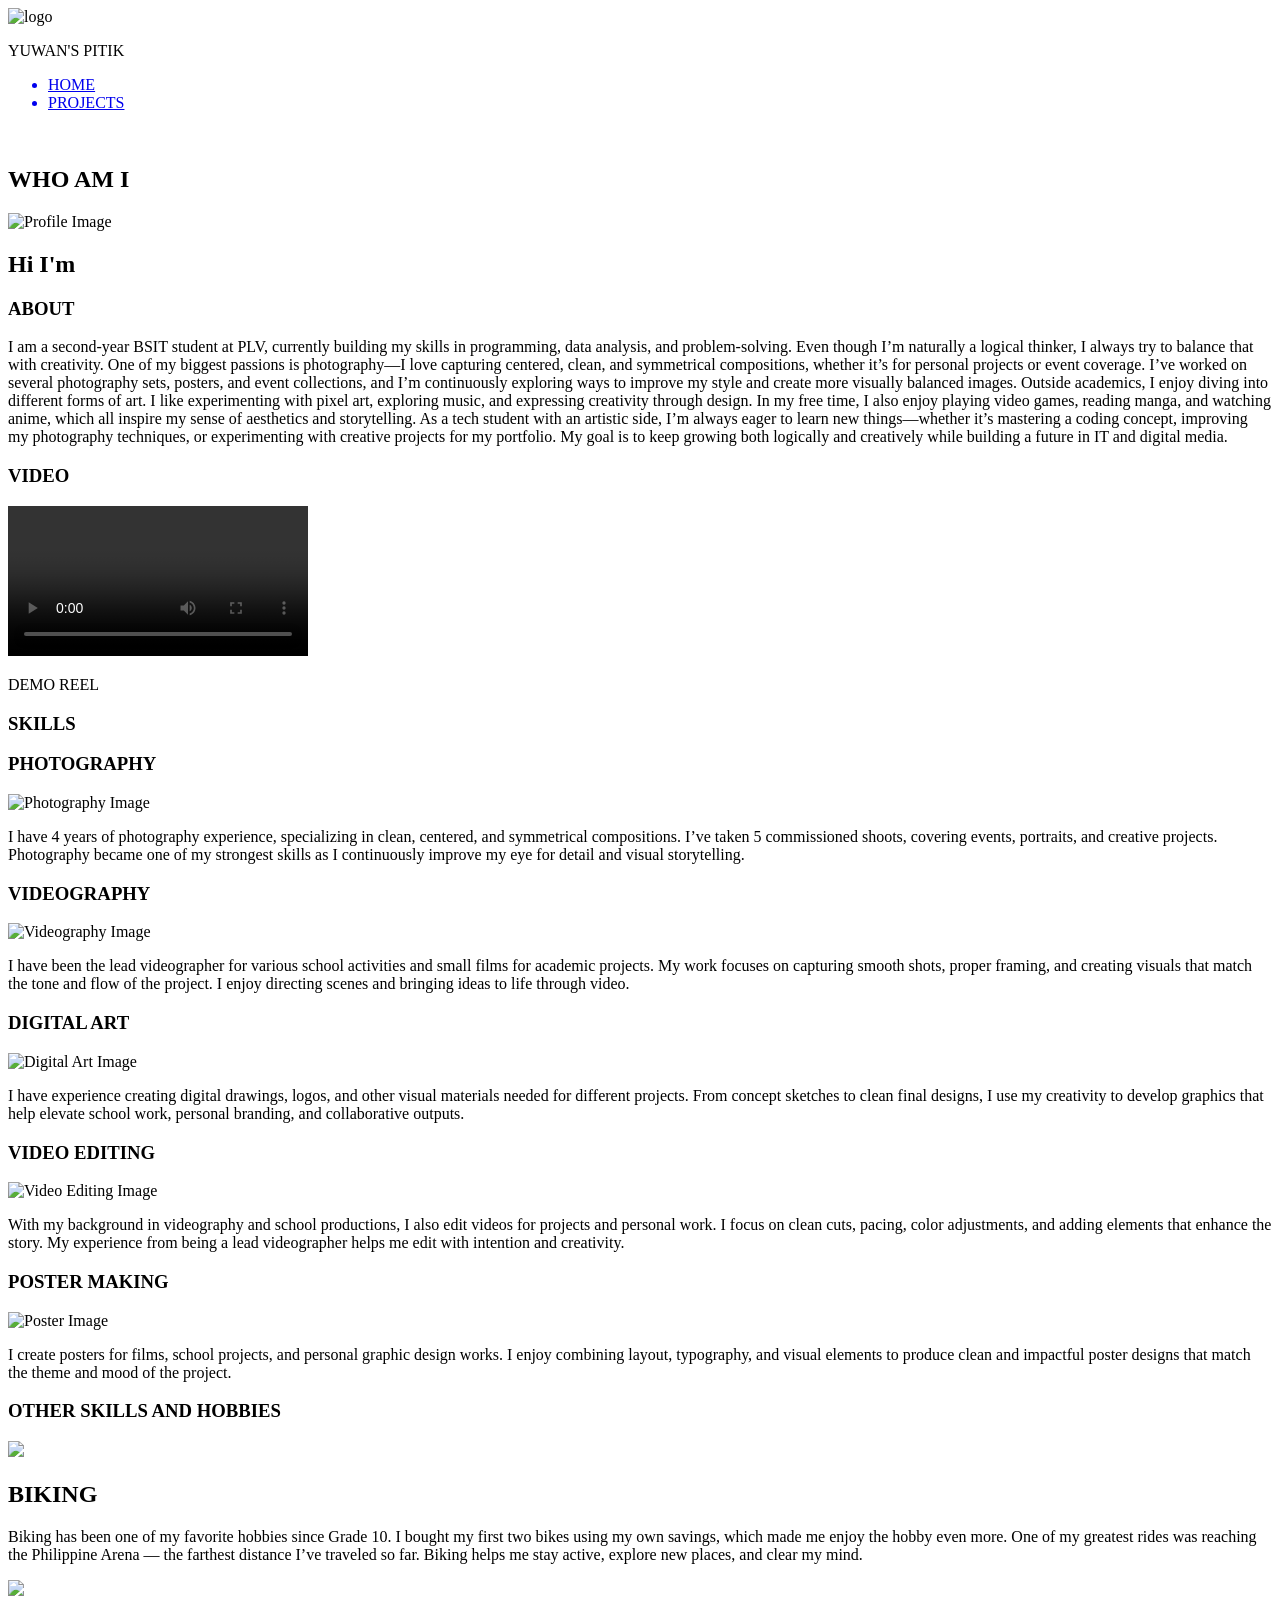
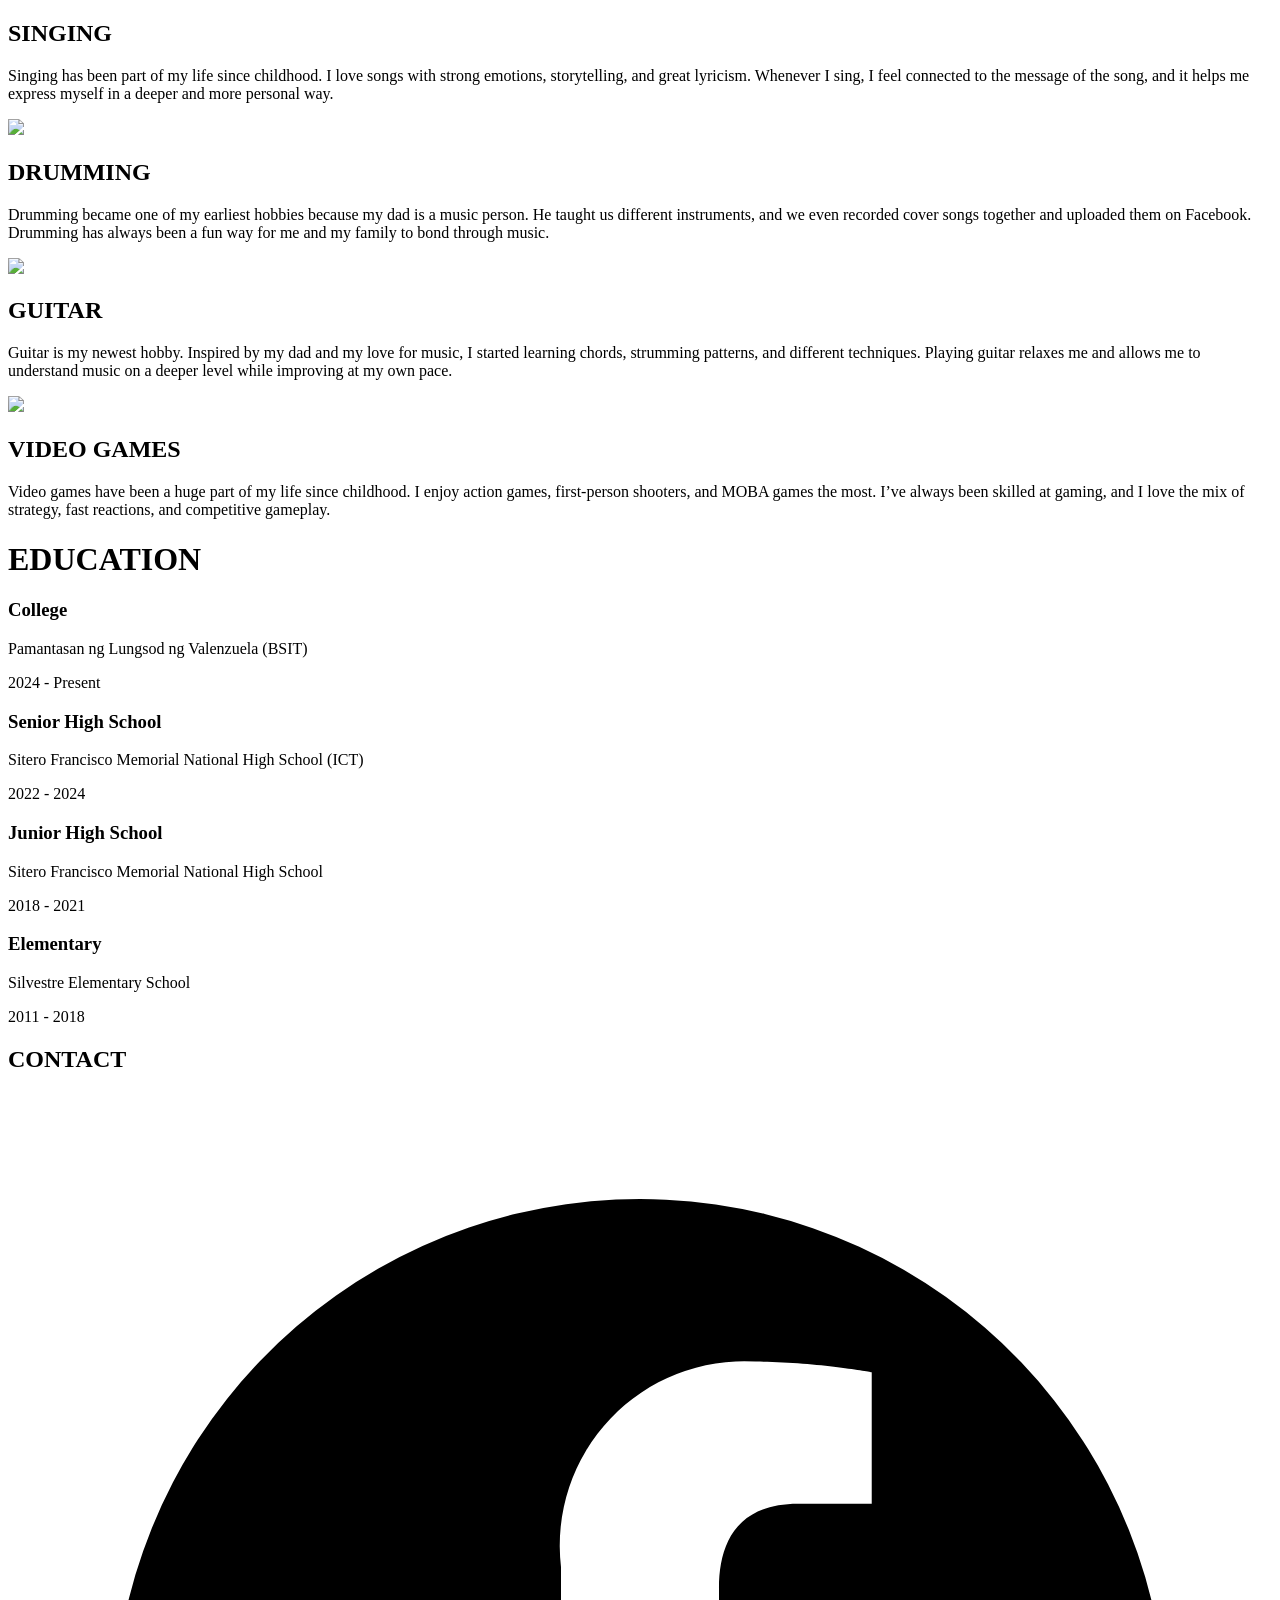
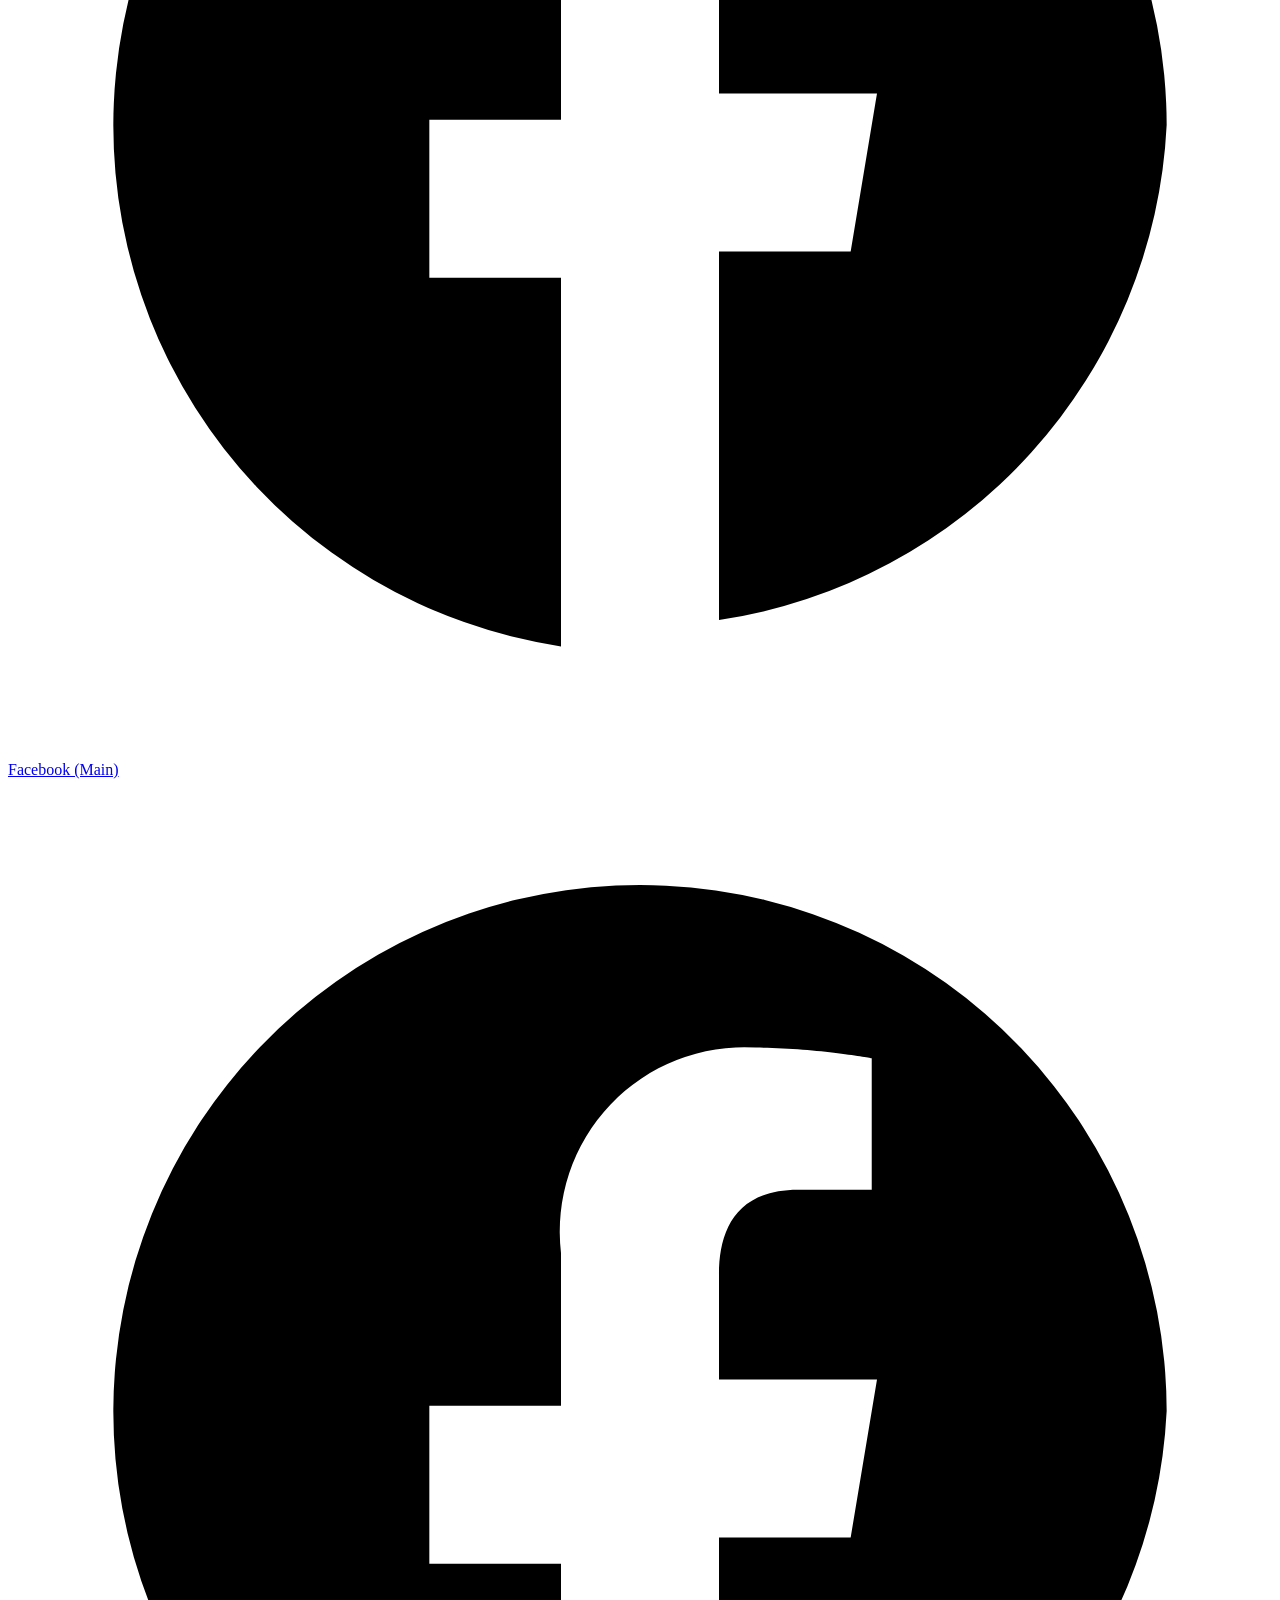
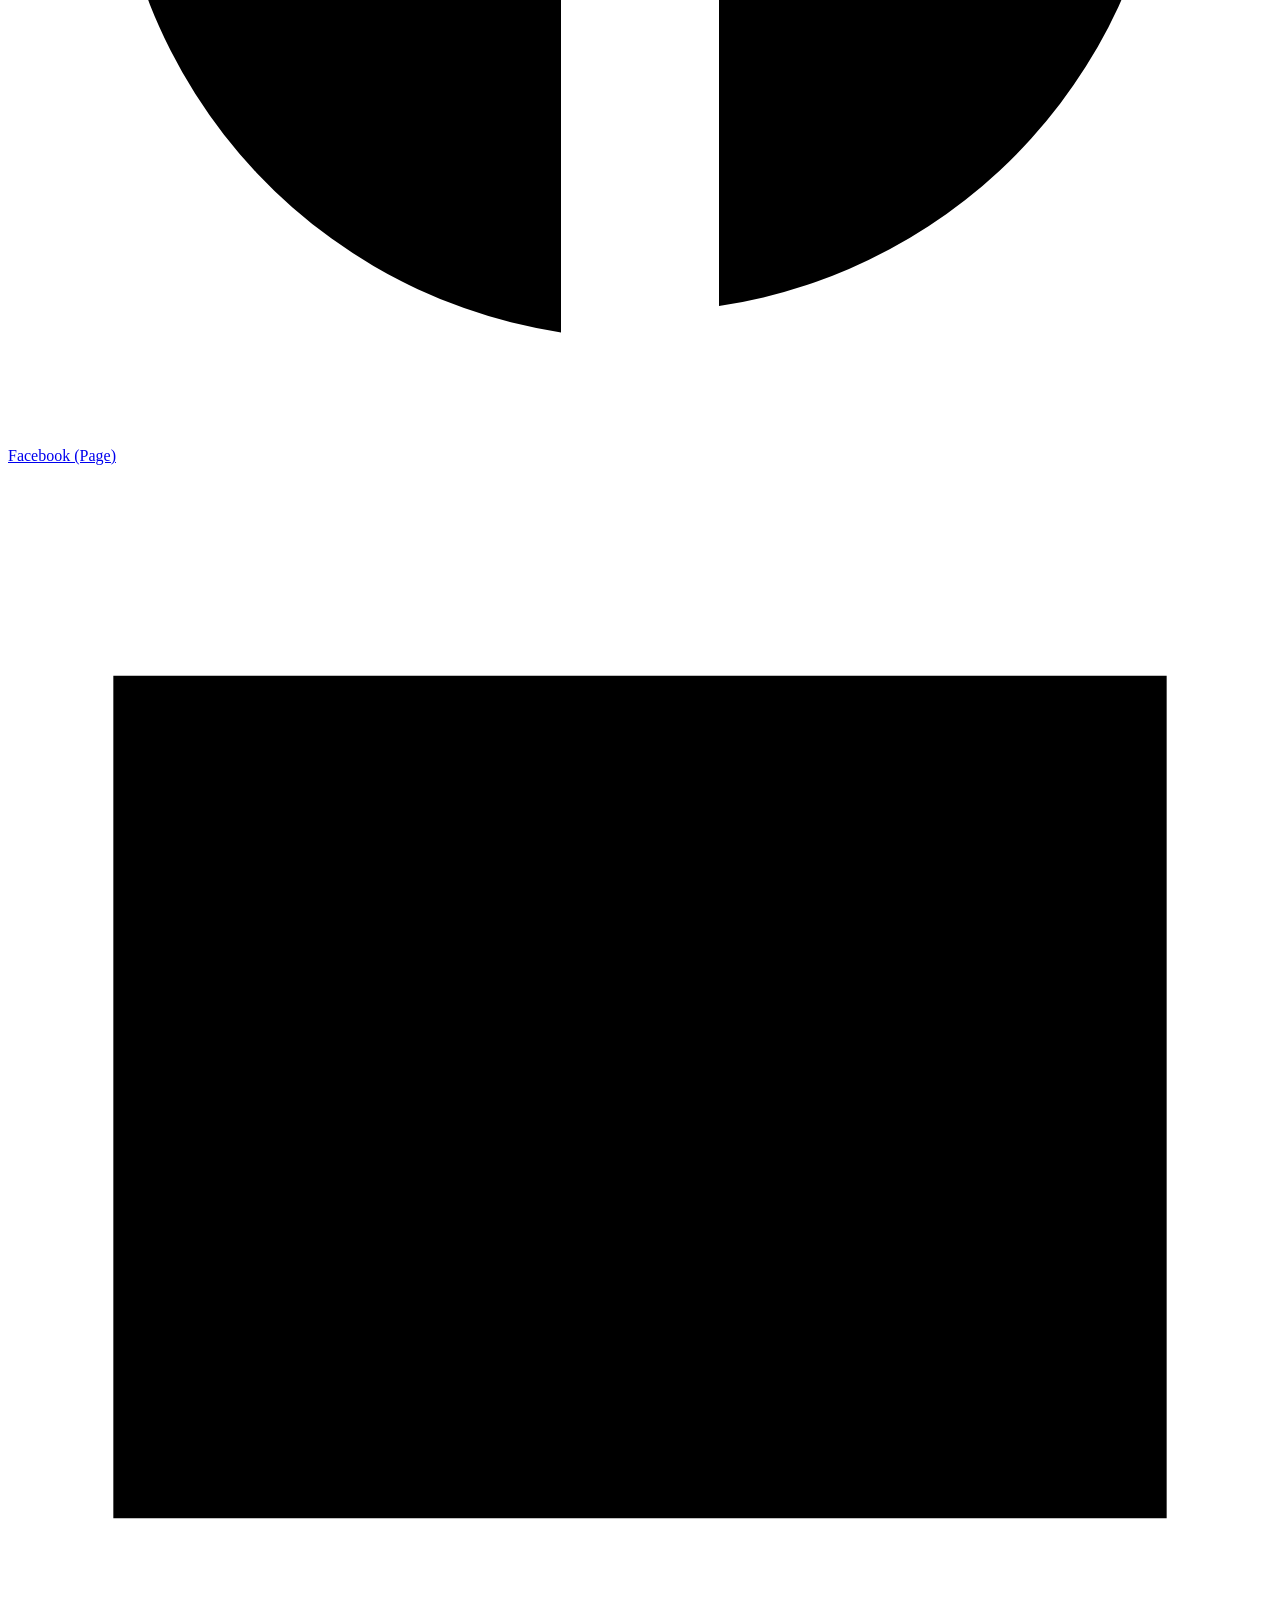
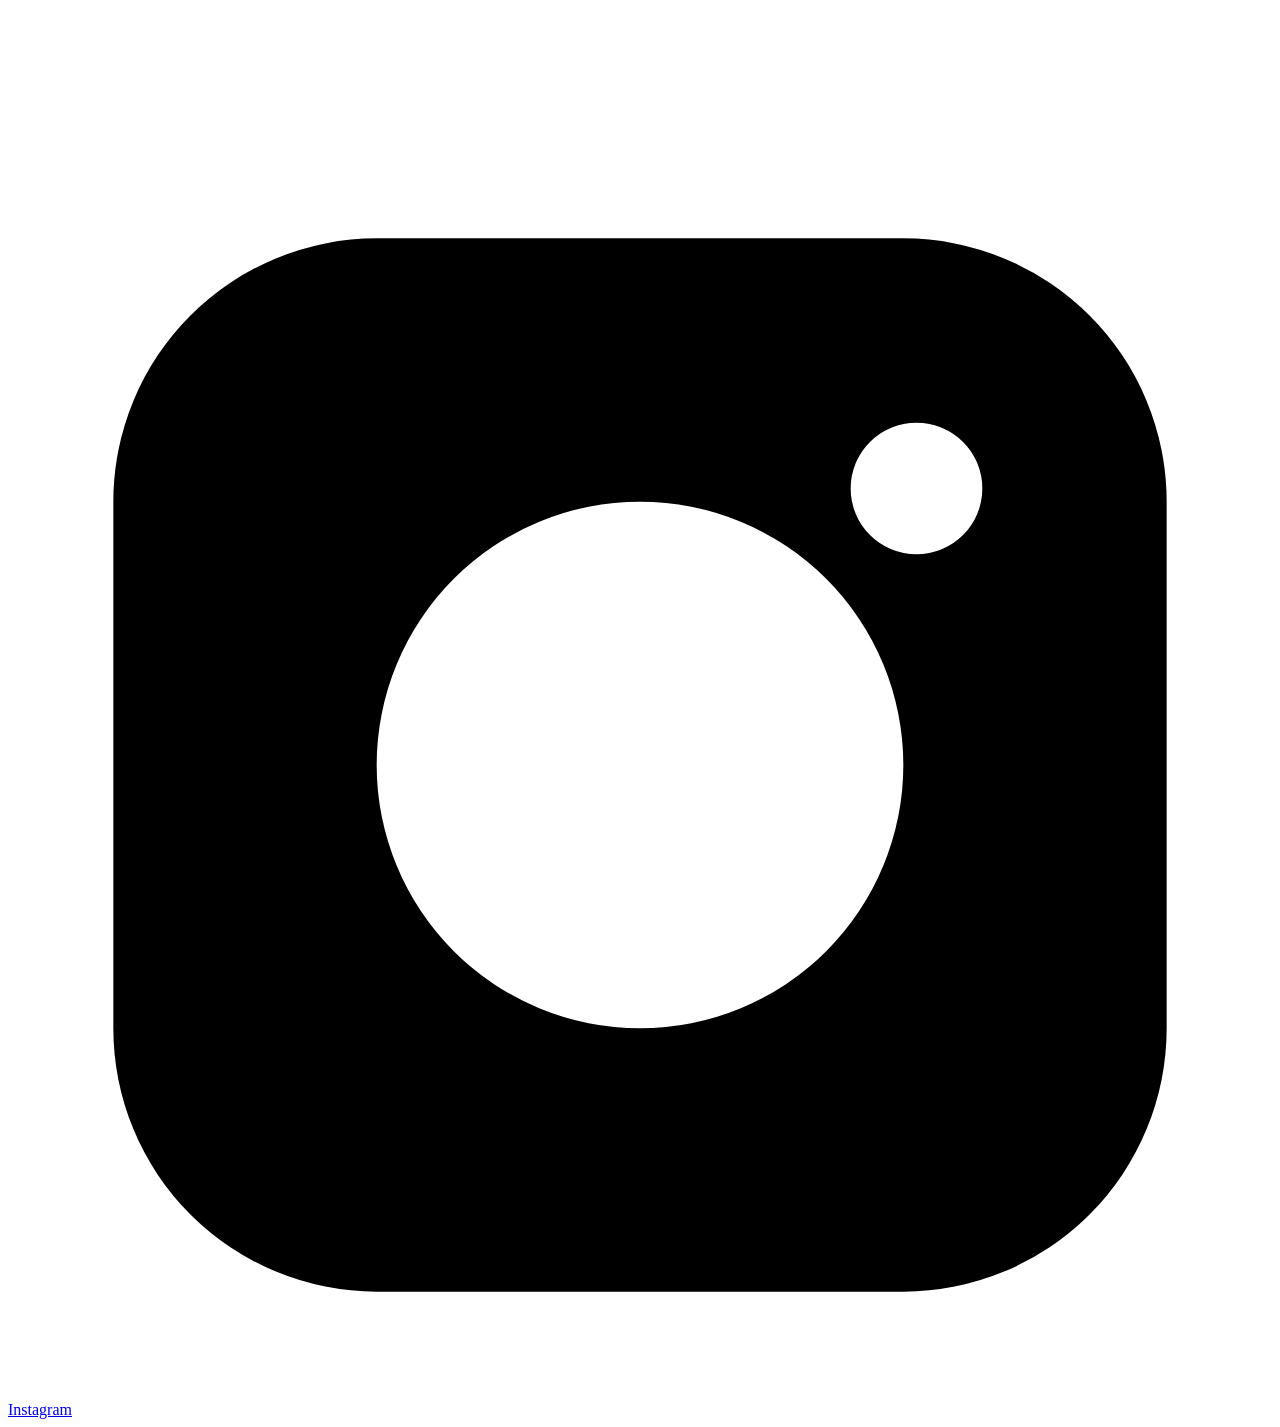
==== index.html @ dd2fe599 "Add files via upload" ====
<!DOCTYPE html>
        <html lang="en">
        <head>
            <meta charset="UTF-8">
            <meta name="viewport" content="width=device-width, initial-scale=1.0">
            <link rel="stylesheet" href="../css/style.css">
            <link rel="icon" href="../img&vid/Y_-_6.png" type="image/png">
            <title>Euane Rich M. Cortez</title>
        </head>
        <body>

        <header class="header">
            <div class="header-logo">
                <img src="../img&vid/Y_-_6.png" alt="logo">
                <p>YUWAN'S <span class="header-logo-span">PITIK</span></p>
            </div>

            <nav class="header-nav">
                <ul>
                    <a href="../html/index.html"><li>HOME</li></a>   
                        <a href="../html/project.html"> <li>PROJECTS</li> </a>
                </ul>
            </nav>
        </header>

        <!-- WELCOME -->
        <section class="section welcome">
            <div class="welcome-img">
            <img src="../img&vid/text-welcome2.png" alt="">
            </div>
        </section>

        <!-- NAME + ABOUT -->
        <section class="section info">
            <div class="box-design">
            <h1 class="title">WHO AM I</h1>

            <div class="two-col">
                <div class="box img-left">
                    <img src="" alt="Profile Image" class="info-img">
                </div>

                <div class="box text-right">
                    <h1>Hi I'm</h1>
                    <!-- <h1 class="name">EUANE RICH M. CORTEZ</h1> -->
                   
                </div>
            </div>

            <h3 class="title">ABOUT</h3>
            <div class="box about-box">
                <p class="about-text">
                    <span class="span-about">
                    I am a second-year BSIT student at PLV, currently building my skills in programming, data analysis, and problem-solving. Even though I’m naturally a logical thinker, I always try to balance that with creativity. One of my biggest passions is photography—I love capturing centered, clean, and symmetrical compositions, whether it’s for personal projects or event coverage. I’ve worked on several photography sets, posters, and event collections, and I’m continuously exploring ways to improve my style and create more visually balanced images.
                    </span>
                    <span class="span-about">
                    Outside academics, I enjoy diving into different forms of art. I like experimenting with pixel art, exploring music, and expressing creativity through design. In my free time, I also enjoy playing video games, reading manga, and watching anime, which all inspire my sense of aesthetics and storytelling.
                    </span>
                    <span class="span-about">
                    As a tech student with an artistic side, I’m always eager to learn new things—whether it’s mastering a coding concept, improving my photography techniques, or experimenting with creative projects for my portfolio. My goal is to keep growing both logically and creatively while building a future in IT and digital media.
                    </span>
                </p>
            </div>
            </div>
        </section>

        <!-- VIDEO -->
        <section class="section video">
            <h3 class="title">VIDEO</h3>

            <div class="box video-box">
                <video class="video-img" src="../img&vid/demo-reel1.mp4" controls></video>

                <p class="video-text">
                  DEMO REEL
                </p>
            </div>
        </section>

        <section class="section hobbies-container">

            
            <h3 class="title">SKILLS</h3>

    <!-- PHOTOGRAPHY -->
    <div class="hobby-section photography">
        <h3>PHOTOGRAPHY</h3>
        <img src="../img&vid/booth31.jpg" alt="Photography Image" class="hobby-img img-hobby">
        <p class="hobby-text photo-text">
            I have 4 years of photography experience, specializing in clean, centered, and symmetrical compositions. 
            I’ve taken 5 commissioned shoots, covering events, portraits, and creative projects. Photography became one 
            of my strongest skills as I continuously improve my eye for detail and visual storytelling.
        </p>
    </div>

    <!-- VIDEOGRAPHY -->
    <div class="hobby-section videography">
        <h3>VIDEOGRAPHY</h3>
        <img src="../img&vid/IMG_05551.jpg" alt="Videography Image" class="hobby-img img-hobby">
        <p class="hobby-text">
            I have been the lead videographer for various school activities and small films for academic projects. 
            My work focuses on capturing smooth shots, proper framing, and creating visuals that match the tone and flow 
            of the project. I enjoy directing scenes and bringing ideas to life through video.
        </p>
    </div>

    <!-- DIGITAL ART -->
    <div class="hobby-section digital-art">
        <h3>DIGITAL ART</h3>
        <img src="../img&vid/digital-art.jpg" alt="Digital Art Image" class="hobby-img img-hobby">
        <p class="hobby-text">
            I have experience creating digital drawings, logos, and other visual materials needed for different projects. 
            From concept sketches to clean final designs, I use my creativity to develop graphics that help elevate 
            school work, personal branding, and collaborative outputs.
        </p>
    </div>

    <!-- VIDEO EDITING -->
    <div class="hobby-section video-editing">
        <h3>VIDEO EDITING</h3>
        <img src="../img&vid/editing1.jpg" alt="Video Editing Image" class="hobby-img img-hobby">
        <p class="hobby-text">
            With my background in videography and school productions, I also edit videos for projects and personal work. 
            I focus on clean cuts, pacing, color adjustments, and adding elements that enhance the story. My experience 
            from being a lead videographer helps me edit with intention and creativity.
        </p>
    </div>

    <!-- POSTER MAKING -->
    <div class="hobby-section poster-making">
        <h3>POSTER MAKING</h3>
        <img src="../img&vid/poster1.png" alt="Poster Image" class="hobby-img img-hobby">
        <p class="hobby-text">
            I create posters for films, school projects, and personal graphic design works. I enjoy combining layout, 
            typography, and visual elements to produce clean and impactful poster designs that match the theme and mood 
            of the project.
        </p>
    </div>

</section>      

        <!-- hobS -->
         
       <section class="section hobs">
            
    <h3 class="title">OTHER SKILLS AND HOBBIES</h3>

    <div class="hobs-grid">

        <!-- A – IMAGE ONLY -->
        <div class="box hob-a">
            <img src="../img&vid/biking.jpg" class="hob-img">
            <p class="hob-text"></p>
        </div>

        <!-- B – BIKING -->
        <div class="box hob-b">
            <h2>BIKING</h2>
            <p class="hob-text">
                Biking has been one of my favorite hobbies since Grade 10.  
                I bought my first two bikes using my own savings, which made me enjoy the hobby even more.  
                One of my greatest rides was reaching the Philippine Arena — the farthest distance I’ve traveled so far.  
                Biking helps me stay active, explore new places, and clear my mind.
            </p>
        </div>

        <!-- C – IMAGE ONLY -->
        <div class="box hob-c">
            <img src="../img&vid/singing.jpg" class="hob-img">
            <p class="hob-text"></p>
        </div>

        <!-- D – SINGING -->
        <div class="box hob-d">
            <h2>SINGING</h2>
            <p class="hob-text">
                Singing has been part of my life since childhood.  
                I love songs with strong emotions, storytelling, and great lyricism.  
                Whenever I sing, I feel connected to the message of the song, and it helps me express myself in a deeper and more personal way.
            </p>
        </div>

        <!-- E – IMAGE ONLY -->
        <div class="box hob-e">
            <img src="../img&vid/drumming.jpg" class="hob-img">
            <p class="hob-text"></p>
        </div>

        <!-- F – DRUMMING -->
        <div class="box hob-f">
            <h2>DRUMMING</h2>
            <p class="hob-text">
                Drumming became one of my earliest hobbies because my dad is a music person.  
                He taught us different instruments, and we even recorded cover songs together and uploaded them on Facebook.  
                Drumming has always been a fun way for me and my family to bond through music.
            </p>
        </div>

        <!-- G – IMAGE ONLY -->
        <div class="box hob-g">
            <img src="../img&vid/guitar.jpg" class="hob-img">
            <p class="hob-text"></p>
        </div>

        <!-- H – GUITAR -->
        <div class="box hob-h">
            <h2>GUITAR</h2>
            <p class="hob-text">
                Guitar is my newest hobby.  
                Inspired by my dad and my love for music, I started learning chords, strumming patterns, and different techniques.  
                Playing guitar relaxes me and allows me to understand music on a deeper level while improving at my own pace.
            </p>
        </div>

        <!-- I – IMAGE ONLY -->
        <div class="box hob-i">
            <img src="../img&vid/videogames.jpg" class="hob-img">
            <p class="hob-text"></p>
        </div>

        <!-- J – VIDEO GAMES -->
        <div class="box hob-j">
            <h2>VIDEO GAMES</h2>
            <p class="hob-text">
                Video games have been a huge part of my life since childhood.  
                I enjoy action games, first-person shooters, and MOBA games the most.  
                I’ve always been skilled at gaming, and I love the mix of strategy, fast reactions, and competitive gameplay.
            </p>
        </div>

    </div>
</section>

        <div class="section education-box">
            <h1>EDUCATION</h1>
    <div class="education-box">
    <div class="edu-level college">
        <h3>College</h3>
        <p>Pamantasan ng Lungsod ng Valenzuela (BSIT)</p>
        <p>2024 - Present</p>
    </div>

    <div class="edu-level senior-high">
        <h3>Senior High School</h3>
        <p>Sitero Francisco Memorial National High School (ICT)</p>
        <p>2022 - 2024</p>
    </div>

    <div class="edu-level junior-high">
        <h3>Junior High School</h3>
        <p>Sitero Francisco Memorial National High School</p>
        <p>2018 - 2021</p>
    </div>

    <div class="edu-level elementary">
        <h3>Elementary</h3>
        <p>Silvestre Elementary School</p>
        <p>2011 - 2018</p>
    </div>
</div>
</div>

<!-- CONTACT SECTION -->
<section class="section contact">
    <h1 class="title">CONTACT</h1>

    <div class="contact-box">

        <a href="https://www.facebook.com/yuwan" target="_blank" class="contact-item">
            <!-- Facebook SVG -->
            <svg xmlns="http://www.w3.org/2000/svg" viewBox="0 0 24 24">
                <path d="M22 12a10 10 0 1 0-11.5 9.9v-7H8v-3h2.5V9a3.5 3.5 0 0 1 3.7-3.9c1.1 0 2.2.2 2.2.2v2.5H15c-1.2 0-1.5.8-1.5 1.6v2h3l-.5 3h-2.5v7A10 10 0 0 0 22 12"/>
            </svg>
            Facebook (Main)
        </a>

        <a href="https://www.facebook.com/profile.php?id=100093427706716" target="_blank" class="contact-item">
            <svg xmlns="http://www.w3.org/2000/svg" viewBox="0 0 24 24">
                <path d="M22 12a10 10 0 1 0-11.5 9.9v-7H8v-3h2.5V9a3.5 3.5 0 0 1 3.7-3.9c1.1 0 2.2.2 2.2.2v2.5H15c-1.2 0-1.5.8-1.5 1.6v2h3l-.5 3h-2.5v7A10 10 0 0 0 22 12"/>
            </svg>
            Facebook (Page)
        </a>

        <a href="mailto:yuwanspitik@gmail.com" class="contact-item">
            <!-- Email SVG -->
            <svg xmlns="http://www.w3.org/2000/svg" viewBox="0 0 24 24">
                <path d="M2 4h20v16H2V4zm10 7L3.5 6h17L12 11z"/>
            </svg>
            <!-- yuwanspitik@gmail.com -->
        </a>

        <a href="https://instagram.com/yuwans_pitik" target="_blank" class="contact-item">
            <!-- Instagram SVG -->
            <svg xmlns="http://www.w3.org/2000/svg" viewBox="0 0 24 24">
                <path d="M7 2h10a5 5 0 0 1 5 5v10a5 5 0 0 1-5 5H7a5 5 0 0 1-5-5V7a5 5 0 0 1 5-5m5 5a5 5 0 1 0 5 5a5 5 0 0 0-5-5m6.5-.25a1.25 1.25 0 1 0-1.25 1.25a1.25 1.25 0 0 0 1.25-1.25"/>
            </svg>
            Instagram
        </a>

    </div>
</section>
<div class="spacer"></div>

        </body>
        </html>
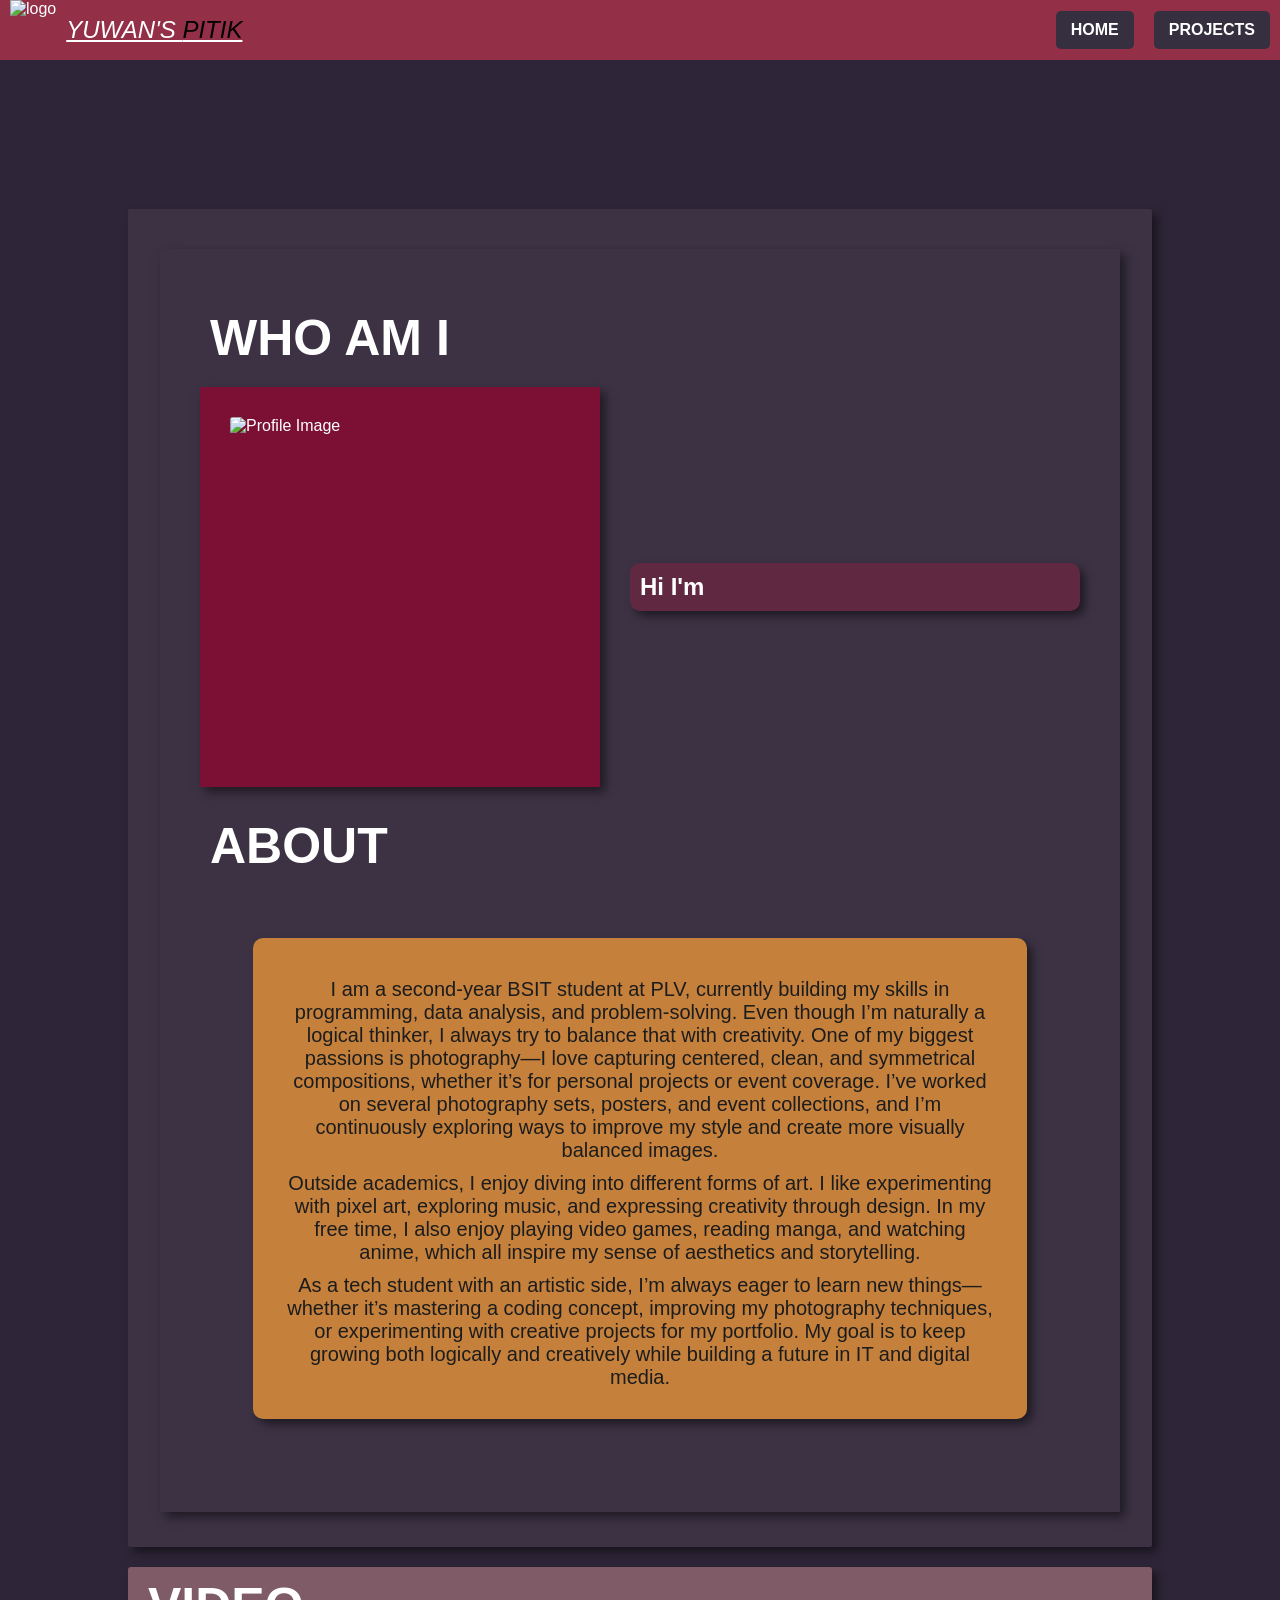
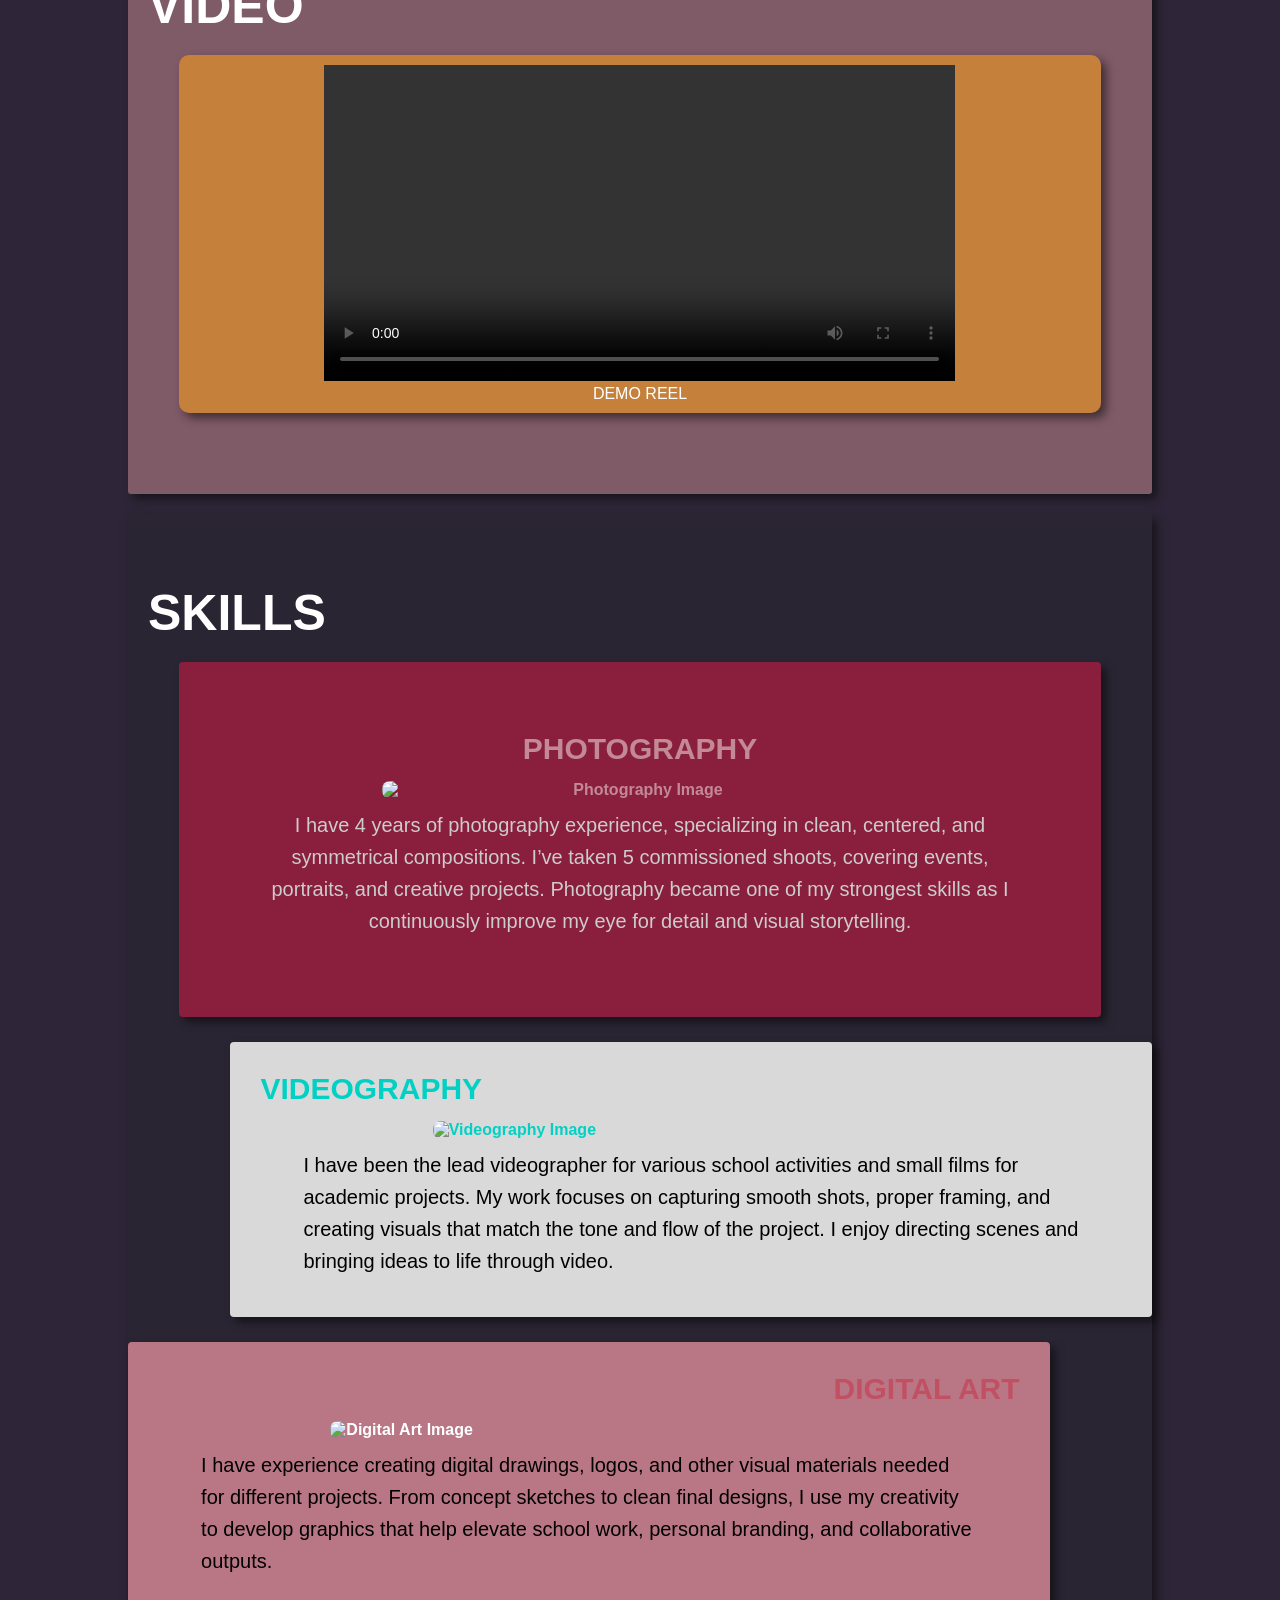
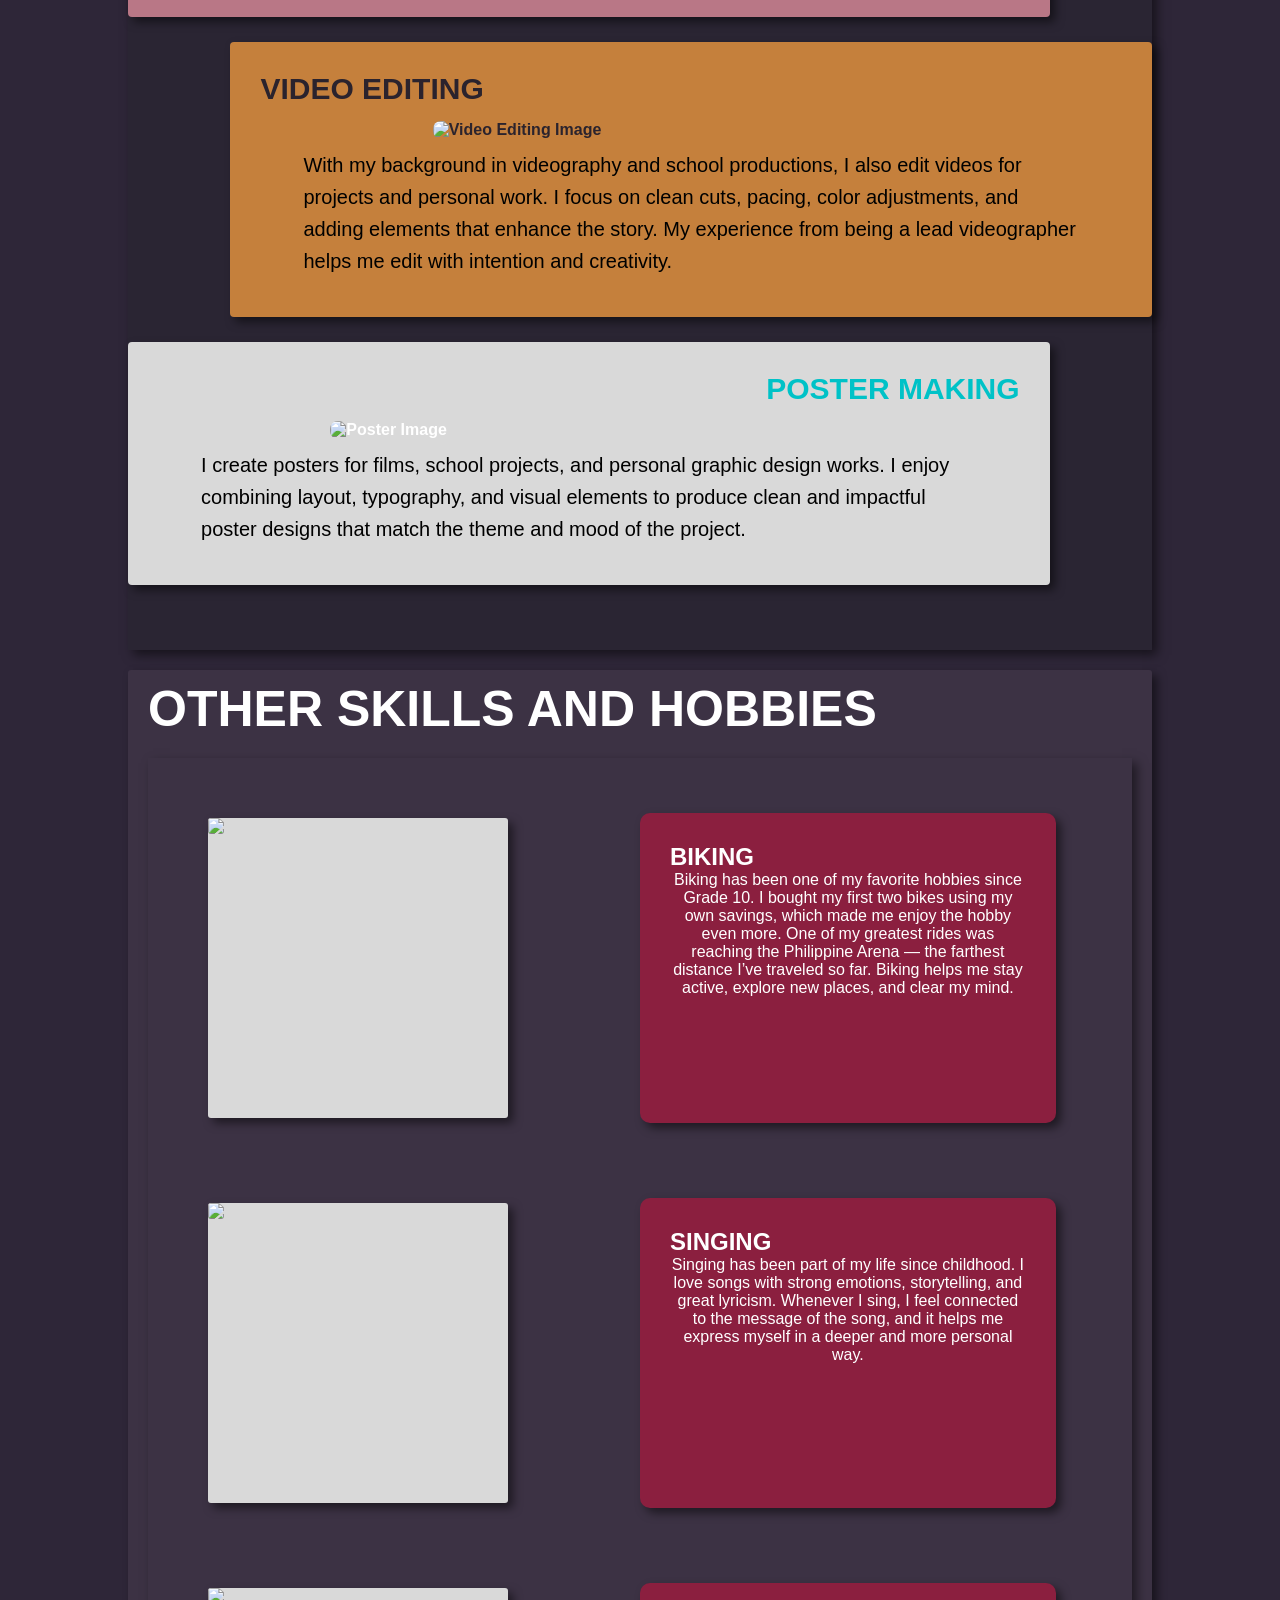
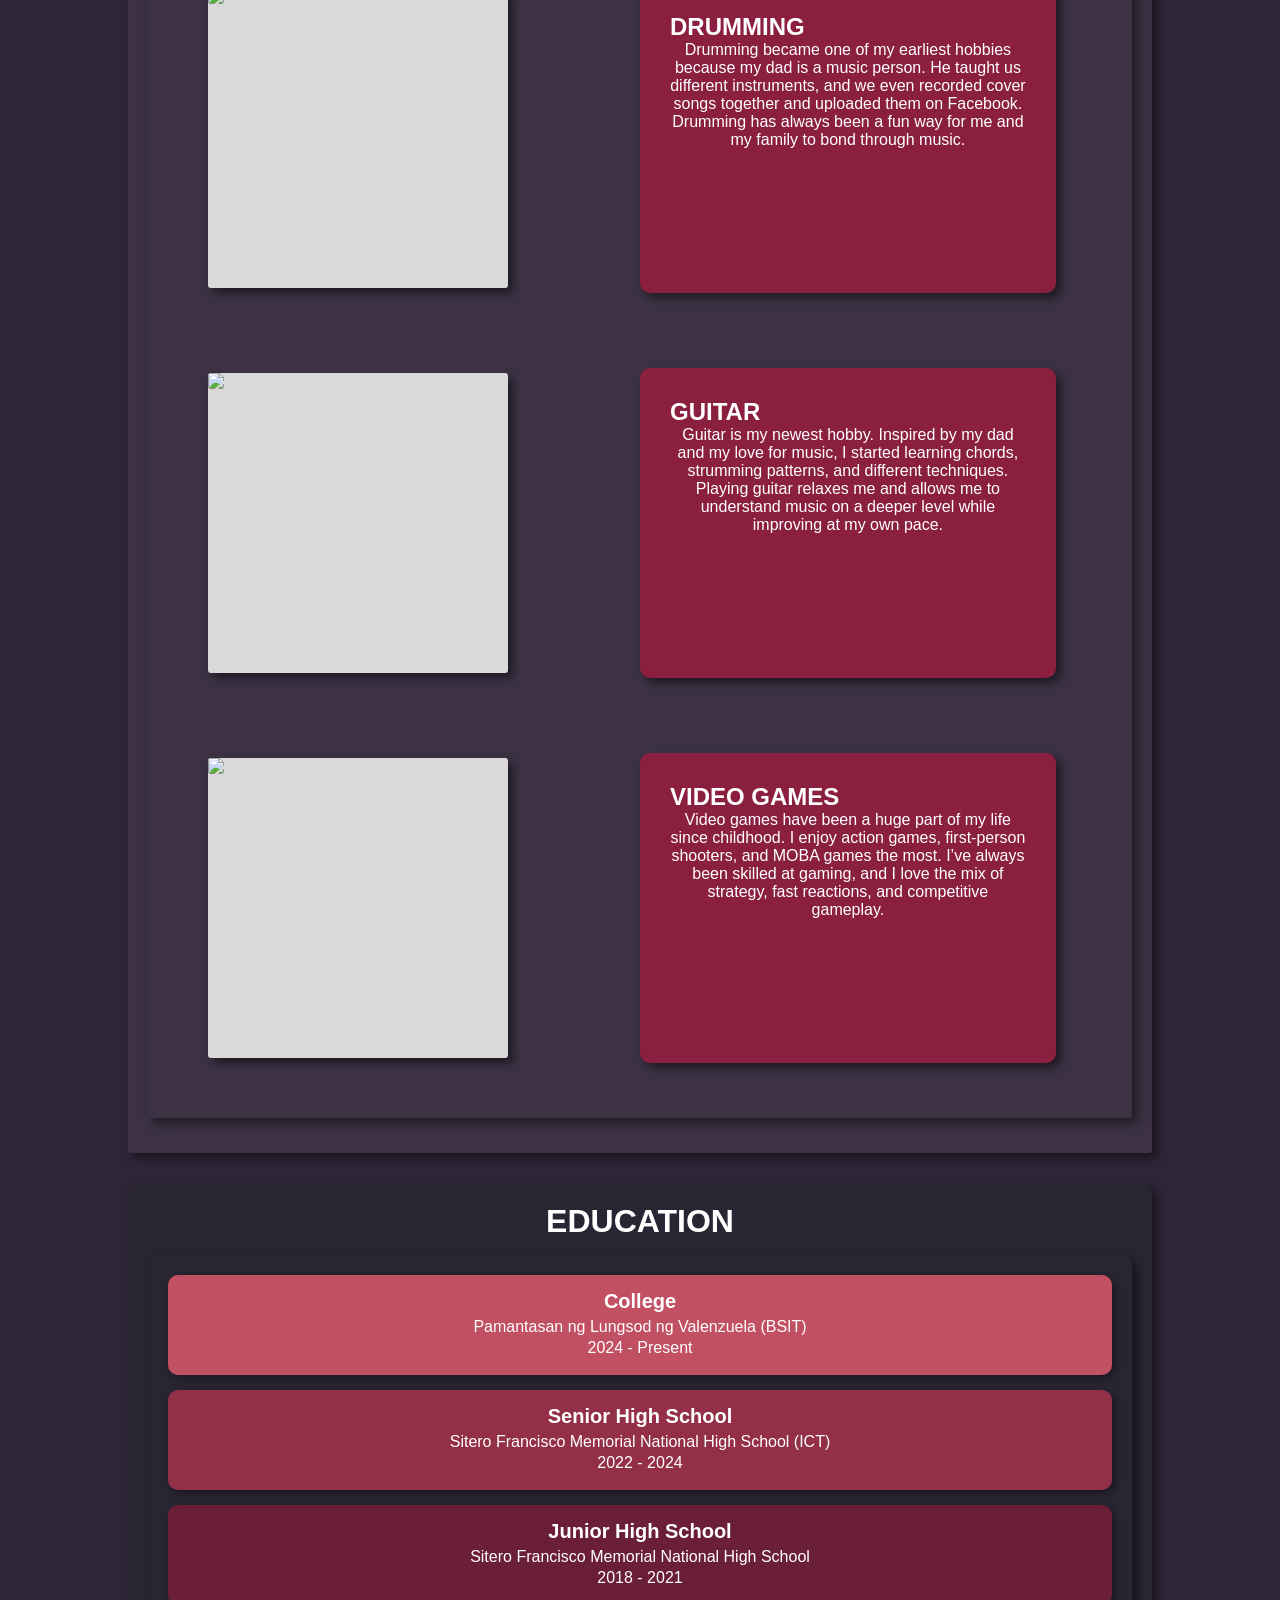
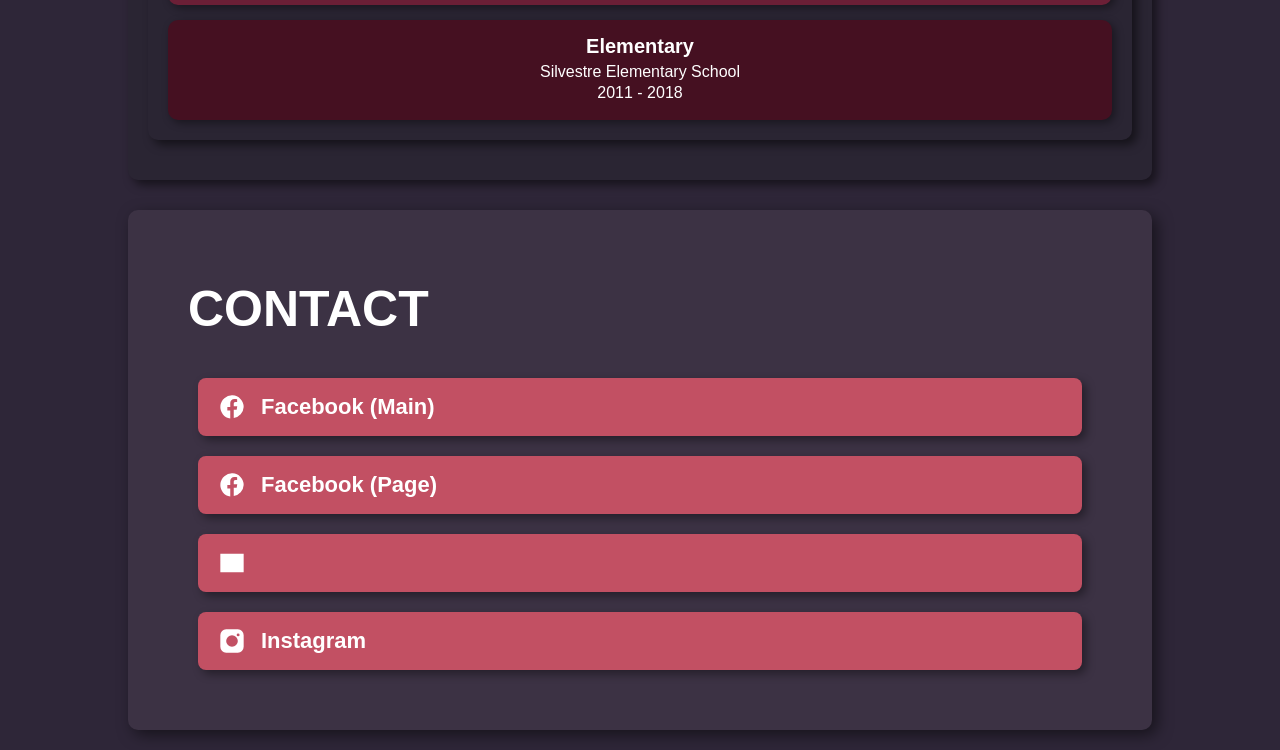
==== commit 5948e54e: "Update index.html" ====
--- a/index.html
+++ b/index.html
@@ -3,7 +3,7 @@
         <head>
             <meta charset="UTF-8">
             <meta name="viewport" content="width=device-width, initial-scale=1.0">
-            <link rel="stylesheet" href="../css/style.css">
+            <link rel="stylesheet" href="style.css">
             <link rel="icon" href="../img&vid/Y_-_6.png" type="image/png">
             <title>Euane Rich M. Cortez</title>
         </head>
@@ -302,4 +302,4 @@
 <div class="spacer"></div>
 
         </body>
-        </html>+        </html>
--- a/style.css
+++ b/style.css
@@ -0,0 +1,805 @@
+/* =========================================================
+   RESET & GLOBAL STYLES
+========================================================= */
+* {
+    margin: 0;
+    padding: 0;
+    box-sizing: border-box;
+}
+
+h1, h2, h3 {
+    font-family: 'Arial Narrow Bold', sans-serif;
+}
+
+p {
+    font-family:'Franklin Gothic Medium', 'Arial Narrow', Arial, sans-serif;
+}
+
+body {
+    background: #2E2638;
+    background-image: url(../img&vid/body-tile-bg.png);
+    color: white;
+    font-family: sans-serif, Arial, Helvetica, sans-serif;
+}
+
+/* Generic box container */
+.box {
+    padding: 30px;
+    box-shadow: 5px 5px 10px rgba(0,0,0,0.5);
+    overflow: hidden;
+
+}
+.box p {
+    text-align: center;
+}
+
+/* =========================================================
+   HEADER / NAVIGATION
+========================================================= */
+.header {
+    display: flex;
+    justify-content: space-between;
+    align-items: center;
+    background-color: #933047;
+    margin-bottom: 10px;
+    padding: 0 10px;
+    flex-wrap: wrap;
+}
+.header-logo{
+    display: flex;
+    flex-direction: row;
+    flex-wrap: nowrap;
+    justify-content: center;
+    align-items: center;
+    gap: 10px
+
+}
+.header-logo p{
+    margin: 0px;
+    font-size: x-large;
+    font-style: italic;
+    text-decoration: underline;
+}
+.header-logo-span{
+    color: black;
+
+}
+.header img {
+    height: 60px;
+    display: inline-block;
+}
+
+.header-nav ul {
+    display: flex;
+    list-style: none;
+    gap: 20px;
+}
+
+.header-nav a {
+    text-decoration: none;
+}
+
+.header-nav li {
+    font-weight: bold;
+    cursor: pointer;
+    background-color: #362F3F;
+    padding: 10px 15px;
+    border-radius: 5px;
+    color: white;
+    text-align: center;
+    transition: 0.3s ease;
+}
+
+.header-nav li:hover {
+    color: #c89480;
+    background-color: #7b1034;
+    transform: translateY(-3px);
+    box-shadow: 0 6px 12px rgba(212, 212, 212, 0.2);
+}
+
+/* =========================================================
+   GENERIC SECTION WRAPPER
+========================================================= */
+.section {
+    width: 80%;
+    margin: auto;
+    padding: 0;
+}
+
+/* =========================================================
+   WELCOME SECTION
+========================================================= */
+.welcome {
+    background-image: url("../img&vid/bg-welcome.png");
+    background-size: cover;
+    background-repeat: no-repeat;
+    background-position: center;
+    background-attachment: fixed;
+    width: 100%;
+}
+
+.welcome-img {
+    text-align: center;
+}
+.welcome-img img {
+    width: 100%;
+    padding: 40px;
+    margin-bottom: 40px;
+}
+
+.welcome-box {
+    background: #9F5963;
+    padding: 50px;
+    text-align: center;
+    font-size: 25px;
+}
+
+/* Title + Name */
+.title {
+    text-align: left;
+    margin: 20px 0;
+    padding: 10px 0 0 20px;
+    font-size: 50px;
+    font-weight: bold;
+}
+
+.name {
+    font-size: 65px;
+    font-style: italic;
+}
+
+/* =========================================================
+   ABOUT SECTION
+========================================================= */
+    .span-about {
+    display: block;
+    padding-top: 10px;
+    color: #1C1C1C;
+
+
+}
+.info {
+    margin-top: 15px;
+    padding: 20px 12px 15px;
+    background: #3C3244;
+    box-shadow: 5px 5px 10px rgba(0,0,0,0.5);
+    border-radius: 2px;
+}
+.box-design{
+    margin: 20px;
+    padding: 30px;
+    /* padding: 0 10% 0 40px; */
+    box-shadow: 5px 5px 10px rgba(0,0,0,0.5);
+
+
+
+}
+.two-col {
+    display: flex;
+    gap: 20px;
+    justify-content: space-evenly;
+    align-items: center;
+}
+
+.img-left {
+    width: 400px;
+    height: 400px;
+    background-color: #7b1034;
+}
+
+.text-right {
+    width: 50%;
+    padding: 10px;
+    background: #8b1f3f7a;
+    border-radius: 10px;
+}
+.about-text{
+    text-align: left;
+
+}
+.about-box {
+    background: #C5803C;
+    margin: 7%;
+    border-radius: 10px;
+    text-align: left;
+    font-size: 20px;
+    
+}
+
+.info-img, .hob-img {
+    width: 100%;
+    height: auto;
+    border-radius: 3px;
+    margin-bottom: 10px;
+}
+
+.info-text {
+    text-align: left;
+}
+.info-text p {
+    text-align: left;
+}
+
+/* =========================================================
+   VIDEO SECTION
+========================================================= */
+.video {
+    background: #7F5A67;
+    padding-bottom: 30px;
+    border-radius: 3px;
+    box-shadow: 5px 5px 10px rgba(0,0,0,0.5);
+}
+
+.video-box {
+    background: #C5803C;
+    margin: 5%;
+    margin-top: 20px;
+    padding: 10px;
+    border-radius: 10px;
+    text-align: center;
+}
+
+.video-img {
+    width: 70%;
+}
+
+/* =========================================================
+   HOBBIES (2-column grid)
+========================================================= */
+.hobs {
+    background: #3C3244;
+    padding-bottom: 15px;
+    margin-bottom: 30px;
+    border-radius: 3px;
+    box-shadow: 5px 5px 10px rgba(0,0,0,0.5);
+}
+
+.hobs-grid {
+    display: grid;
+    grid-template-columns: 1fr 1fr;
+    row-gap: 25px;
+    margin: 20px;
+    padding: 30px;
+    /* padding: 0 10% 0 40px; */
+    box-shadow: 5px 5px 10px rgba(0,0,0,0.5);
+
+}
+
+.hob-a, .hob-c, .hob-e, .hob-g, .hob-i {
+    background: #D9D9D9;
+    height: 300px;
+    width: 300px;
+    overflow: hidden;
+    border-radius: 3px;
+    padding: 0;
+    margin: 30px;
+}
+.hob-c img{
+    width: 130%;
+}
+
+.hob-e img{
+    width: 110%;
+}
+
+.hob-g img{
+    width: 140%;
+}
+
+
+.hob-b, .hob-d, .hob-f, .hob-h, .hob-j {
+    background: #8B1F3F;
+    margin: 25px 10% 25px 0;
+    border-radius: 10px;
+}
+
+/* =========================================================
+   EXTENDED HOBBIES SECTIONS (DRUMS, GUITAR, etc.)
+========================================================= */
+.hobbies-container {
+    width: 80%;
+    margin: auto;
+    padding: 40px 0;
+    background: #2A2533;
+    margin-top: 20px;
+    box-shadow: 5px 5px 10px rgba(0,0,0,0.5);
+}
+
+.hobbies-grid {
+    background: #CCCCCC;
+    padding: 40px;
+    margin-bottom: 40px;
+    text-align: center;
+}
+
+.hobby-box {
+    background: #2A2533;
+    padding: 40px 20px;
+    text-align: center;
+    font-weight: 700;
+    color: #fff;
+    border-radius: 4px;
+    font-size: 18px;
+}
+
+/* Individual hobby sections */
+.hobby-section {
+    margin: 25px 0;
+    padding: 30px;
+    border-radius: 4px;
+    font-weight: bold;
+    color: white;
+    box-shadow: 5px 5px 10px rgba(0,0,0,0.5);
+
+}
+
+.hobby-section h3 {
+    margin-bottom: 15px;
+    font-size: 30px;
+}
+
+/* --- COLORS & ALIGNMENT FOR EACH SECTION --- */
+
+/* PHOTOGRAPHY (center main section) */
+.photography {
+    background: #8A1E3D;
+    color: #C38A96;
+    padding: 70px 30px;
+    text-align: center;
+    margin: 0 5%;
+}
+
+/* VIDEOGRAPHY */
+.videography {
+    background: #D9D9D9;
+    color: #00D1C4;
+    margin-left: 10%;
+}
+
+/* DIGITAL ART */
+.digital-art {
+    background: #B97786;
+    margin-right: 10%;
+}
+.digital-art h3 {
+    text-align: right;
+    color: #C25063;
+}
+
+/* VIDEO EDITING */
+.video-editing {
+    background: #C5803C;
+    color: #2B232D;
+    margin-left: 10%;
+}
+
+/* POSTER MAKING */
+.poster-making {
+    background: #D9D9D9;
+    margin-right: 10%;
+}
+.poster-making h3 {
+    text-align: end;
+    color: #00C2C7;
+}
+
+.hobby-img {
+    object-fit: cover;  
+    width: 100%;          
+    height: auto;       
+    display: block;     
+    border-radius: 8px;
+    margin: 0;           
+}
+
+.img-hobby {
+    width: 60%;          
+    height: auto;
+    display: block;
+    margin: 0 auto;     
+}
+
+.hobby-text {
+    line-height: 1.6;
+    font-weight: 400;
+    color: black;
+    font-size: 20px;
+    max-width: 90%;
+    margin: 10px auto;    
+}
+
+.photo-text {
+    color: #ccc !important;
+}
+
+.text5{
+    color: #1C1C1C !important;
+}
+.education-box {
+    padding: 20px;         
+    background: #2A2533;  
+    border-radius: 10px;    
+    margin-bottom: 20px;  
+    box-shadow: 5px 5px 10px rgba(0,0,0,0.5);
+}
+.education-box h1{
+    text-align: center;
+
+}
+
+.education-text {
+    display: block;
+    line-height: 1.6;
+    text-align: center;
+}
+
+.span-education {
+    display: block;        
+    margin-bottom: 15px;    
+   text-align: center;
+}
+.education-box {
+    padding: 20px;
+    display: flex;
+    flex-direction: column;
+    gap: 15px; /* space between each education block */
+}
+
+.edu-level {
+    padding: 15px;
+    border-radius: 10px;
+    text-align: center; /* center content */
+    color: #fff;        /* text color white */
+    box-shadow: 3px 3px 8px rgba(0,0,0,0.4);
+}
+
+.college {
+    background-color: #C25063;
+}
+
+.senior-high {
+    background-color: #933047; /* darker shade */
+}
+
+.junior-high {
+    background-color: #6B1F36; /* even darker */
+}
+
+.elementary {
+    background-color: #451021; /* darkest */
+}
+
+.edu-level h3 {
+    margin-bottom: 5px;
+    font-size: 20px;
+    font-weight: bold;
+}
+
+.edu-level p {
+    margin: 3px 0;
+    font-size: 16px;
+}
+/* =========================================================
+   FOOTER
+========================================================= */
+.footer {
+    height: 60px;
+    background-color: #ccc;
+}
+
+/* =========================================================
+   RESPONSIVE DESIGN
+========================================================= */
+
+/* ---------- Tablet (≤ 1024px) ---------- */
+@media (max-width: 1024px) {
+    .section { width: 90%; }
+
+    .title { font-size: 40px; }
+    .name { font-size: 50px; }
+
+    .two-col { gap: 10px; }
+
+    .video-img { width: 90%; }
+
+    .hobs-grid {
+        padding: 0 10px;
+    }
+}
+
+/* ---------- Mobile (≤ 768px) ---------- */
+@media (max-width: 768px) {
+
+    .header {
+        flex-direction: column;
+        gap: 10px;
+        padding: 10px;
+    }
+
+  
+    .header-logo p {
+        font-size: 2rem; 
+    }
+
+    .header-nav li {
+        padding: 12px 25px; 
+        font-size: 18px; 
+    }
+
+    .header-nav ul {
+        flex-wrap: wrap;
+        justify-content: center;
+        gap: 10px;
+    }
+
+
+    /* Welcome */
+    .welcome-img img {
+        padding: 20px;
+    }
+
+    /* About */
+    .two-col {
+        flex-direction: column;
+        text-align: center;
+    }
+    .img-left {
+        width: 100%;
+        height: auto;
+    }
+    .text-right {
+        width: 100%;
+    }
+    .title {
+        font-size: 32px;
+        text-align: center;
+    }
+    .name {
+        font-size: 40px;
+    }
+    .about-box {
+        height: auto;
+        margin: 20px 5%;
+        padding: 20px;
+        text-align: left;
+    }
+      .about-box .title {
+        font-size: 28px; /* smaller than desktop 50px */
+        text-align: center; /* center on mobile */
+        margin-bottom: 15px;
+    }
+    .about-box .about-text {
+        font-size: 16px;  /* smaller readable text */
+        line-height: 1.5; /* comfortable line spacing */
+        text-align: left; /* optional, or center if preferred */
+        padding: 10px;
+    }
+    .about-box .span-about {
+        display: block;
+        margin-bottom: 12px; /* space between paragraphs */
+    }
+
+    /* Video */
+    .video-box {
+        margin: 20px 0;
+    }
+    .video-img {
+        width: 100%;
+    }
+
+    /* Hobbies Grid */
+    .hobs-grid {
+        grid-template-columns: 1fr;
+        padding: 10px;
+        row-gap: 15px;
+    }
+    .hob-a, .hob-b, .hob-c, .hob-d, .hob-e,
+    .hob-f, .hob-g, .hob-h, .hob-i, .hob-j {
+        width: 90%;
+        margin: auto;
+    }
+
+    .hob-a, .hob-c, .hob-e, .hob-g, .hob-i {
+    overflow: hidden;
+    border-radius: 3px;
+    padding: 0;
+    margin: 30px;
+    }
+    .footer {
+        height: 80px;
+    }
+}
+
+/* ---------- Extra Small Phones (≤ 480px) ---------- */
+@media (max-width: 480px) {
+
+    .title { font-size: 26px; }
+    .name { font-size: 32px; }
+
+    .header img { height: 45px; }
+
+    .welcome-img img { padding: 10px; }
+
+    .box { padding: 20px; }
+    .about-box .title {
+        font-size: 24px; 
+        padding: 5px;
+    }
+    .about-box .about-text {
+        font-size: 10px;
+        padding: 0px;
+    }
+    .box-design{
+        padding: 5px;
+        margin: 10px;
+    }
+    p{
+        font-size: 10px;
+
+
+    }
+    .hob-a, .hob-c, .hob-e, .hob-g, .hob-i {
+    padding: 0;
+    background-color: #3C3244 ;
+    background: none;
+
+    }
+    .hobby-text{
+        font-size: 10px;
+    }
+}
+
+
+/* POPUP */
+.popup {
+    position: fixed;
+    top: 0;
+    left: 0;
+    width: 100%;
+    height: 100%;
+    background: rgba(0,0,0,0.6);
+    display: none;
+    justify-content: center;
+    align-items: center;
+    padding: 20px;
+    z-index: 1000;
+}
+
+.popup-grid {
+    background: #7b103483;
+    padding: 20px;
+    border-radius: 15px;
+    max-width: 90%;
+    max-height: 90%;
+    overflow: auto;
+    display: grid;
+    grid-template-columns: repeat(4, 1fr);
+    gap: 12px;
+}
+
+.popup-grid img {
+    width: 100%;
+    border-radius: 8px;
+    transition: 0.3s ease;
+    cursor: pointer;
+}
+
+.popup-grid img:hover {
+    transform: scale(1.25);
+    z-index: 10;
+}
+.poster {
+     max-width: 60%;     
+    height: auto;       
+    display: block;      
+    margin: 20px auto;  
+    border-radius: 4px;
+    cursor: pointer;
+    transition: transform 0.3s ease, filter 0.3s ease, box-shadow 0.3s ease;
+        box-shadow: 0 8px 20px rgba(0,0,0,0.3); 
+
+}
+
+/* HOVER EFFECT */
+.poster:hover {
+    transform: translateY(-8px) scale(1.03);
+    filter: brightness(1.05);
+    box-shadow: 0 8px 20px rgba(0,0,0,0.3); 
+}
+
+/* RESPONSIVE */
+@media (max-width: 900px) { .popup-grid { grid-template-columns: repeat(3, 1fr); } }
+@media (max-width: 600px) { .popup-grid { grid-template-columns: repeat(2, 1fr); } }
+@media (max-width: 400px) { .popup-grid { grid-template-columns: repeat(1, 1fr); } }
+
+/* ============================
+   CONTACT SECTION
+=============================*/
+.contact {
+    margin-top: 30px;
+    padding: 40px;
+    background: #3C3244;
+    border-radius: 10px;
+    box-shadow: 5px 5px 15px rgba(0,0,0,0.5);
+}
+
+.contact-box {
+    display: flex;
+    flex-direction: column;
+    gap: 20px;
+    padding: 20px 30px;
+}
+
+.contact-item {
+    display: flex;
+    align-items: center;
+    gap: 15px;
+    background: #C25063;
+    padding: 15px 20px;
+    border-radius: 8px;
+    color: white;
+    text-decoration: none;
+    font-size: 22px;
+    font-weight: bold;
+    transition: 0.3s;
+    box-shadow: 4px 4px 10px rgba(0,0,0,0.4);
+}
+
+.contact-item:hover {
+    background: #8A1E3D;
+    transform: translateY(-3px);
+}
+
+/* SVG icons */
+.contact-item svg {
+    width: 28px;
+    height: 28px;
+    fill: white;
+}
+/* ---------- Tablet (≤ 1024px) ---------- */
+@media (max-width: 1024px) {
+    .contact {
+        padding: 30px 20px;
+    }
+    .contact-box {
+        gap: 15px;
+        padding: 15px 20px;
+    }
+    .contact-item {
+        font-size: 20px;
+        padding: 12px 18px;
+        gap: 12px;
+    }
+    .contact-item svg {
+        width: 24px;
+        height: 24px;
+    }
+}
+
+/* ---------- Mobile (≤ 768px) ---------- */
+@media (max-width: 768px) {
+    .contact {
+        padding: 20px 15px;
+    }
+    .contact-box {
+        gap: 10px;
+        padding: 10px 15px;
+    }
+    .contact-item {
+        flex-direction: column;     
+        align-items: center;       
+        text-align: center;        
+        font-size: 16px;
+        padding: 10px;
+        gap: 8px;
+    }
+    .contact-item svg {
+        width: 28px;
+        height: 28px;
+    }
+}
+
+.spacer{
+
+    height: 20px;
+}
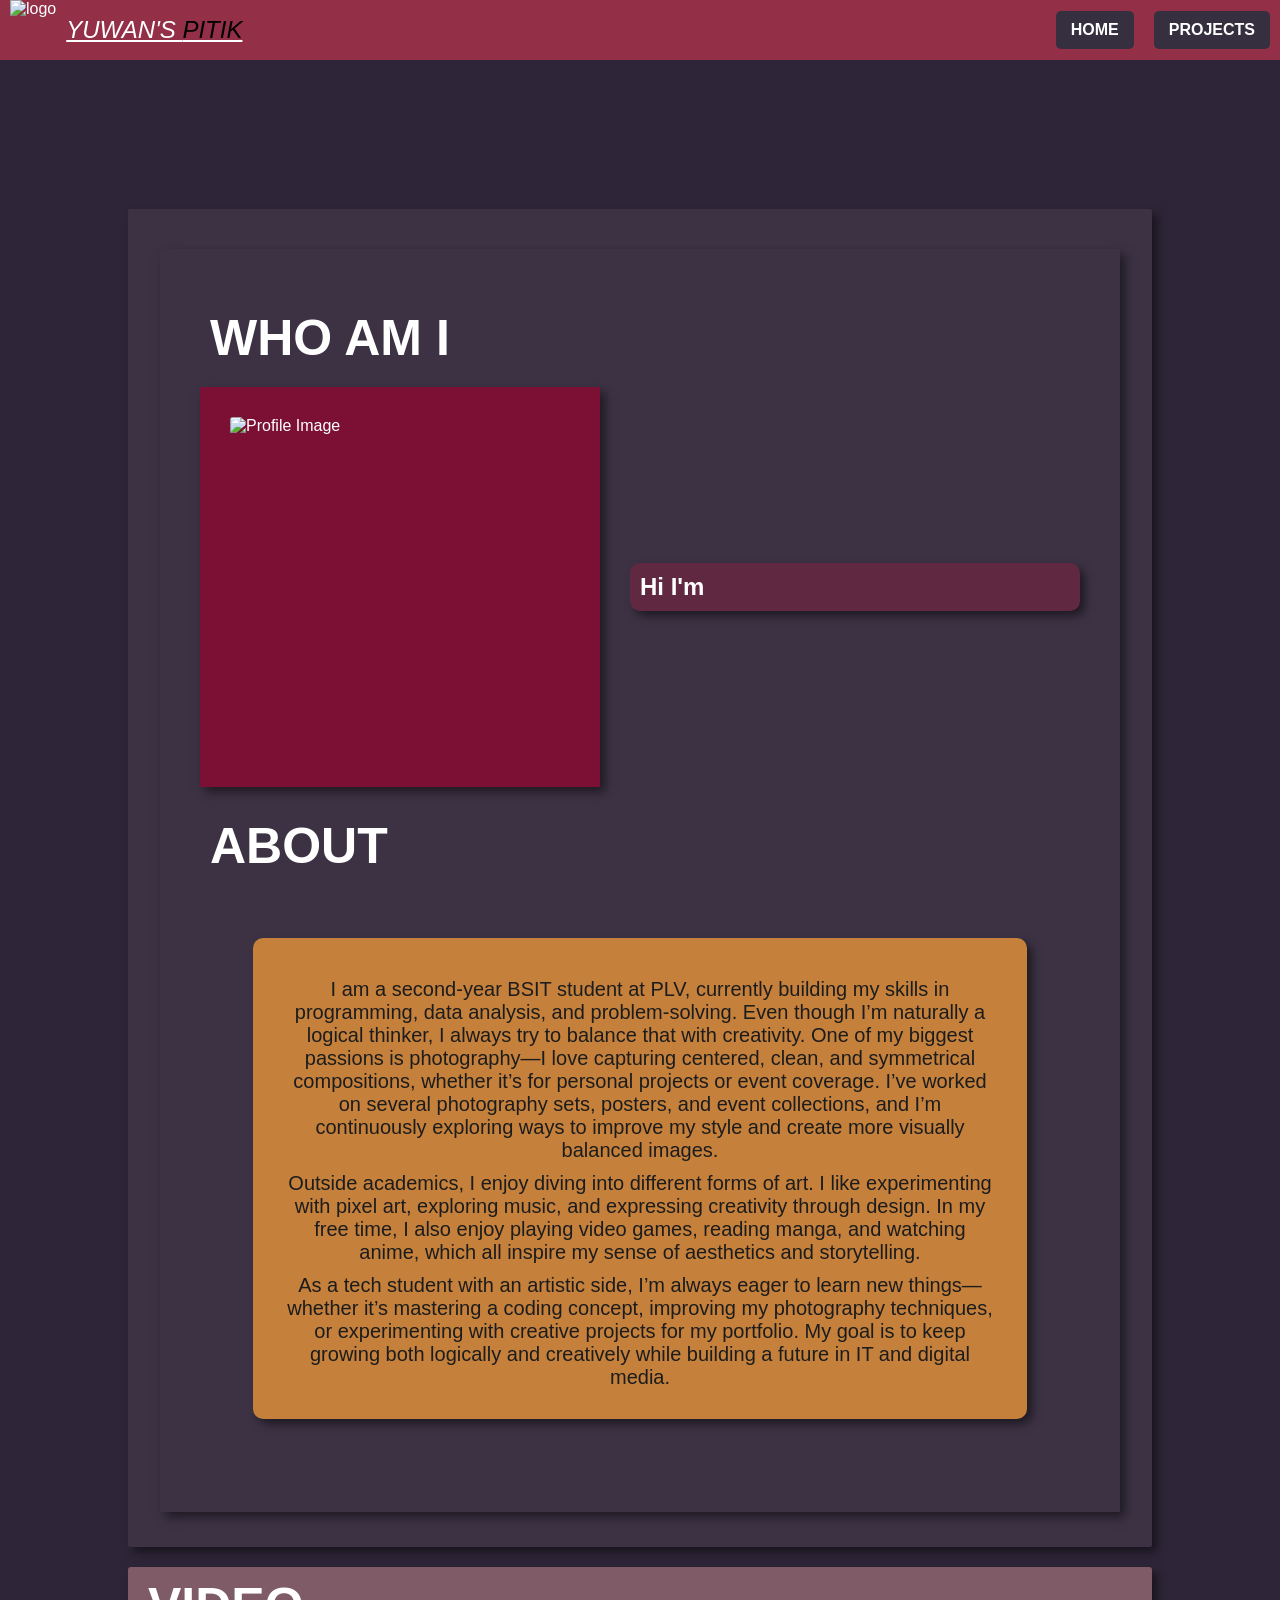
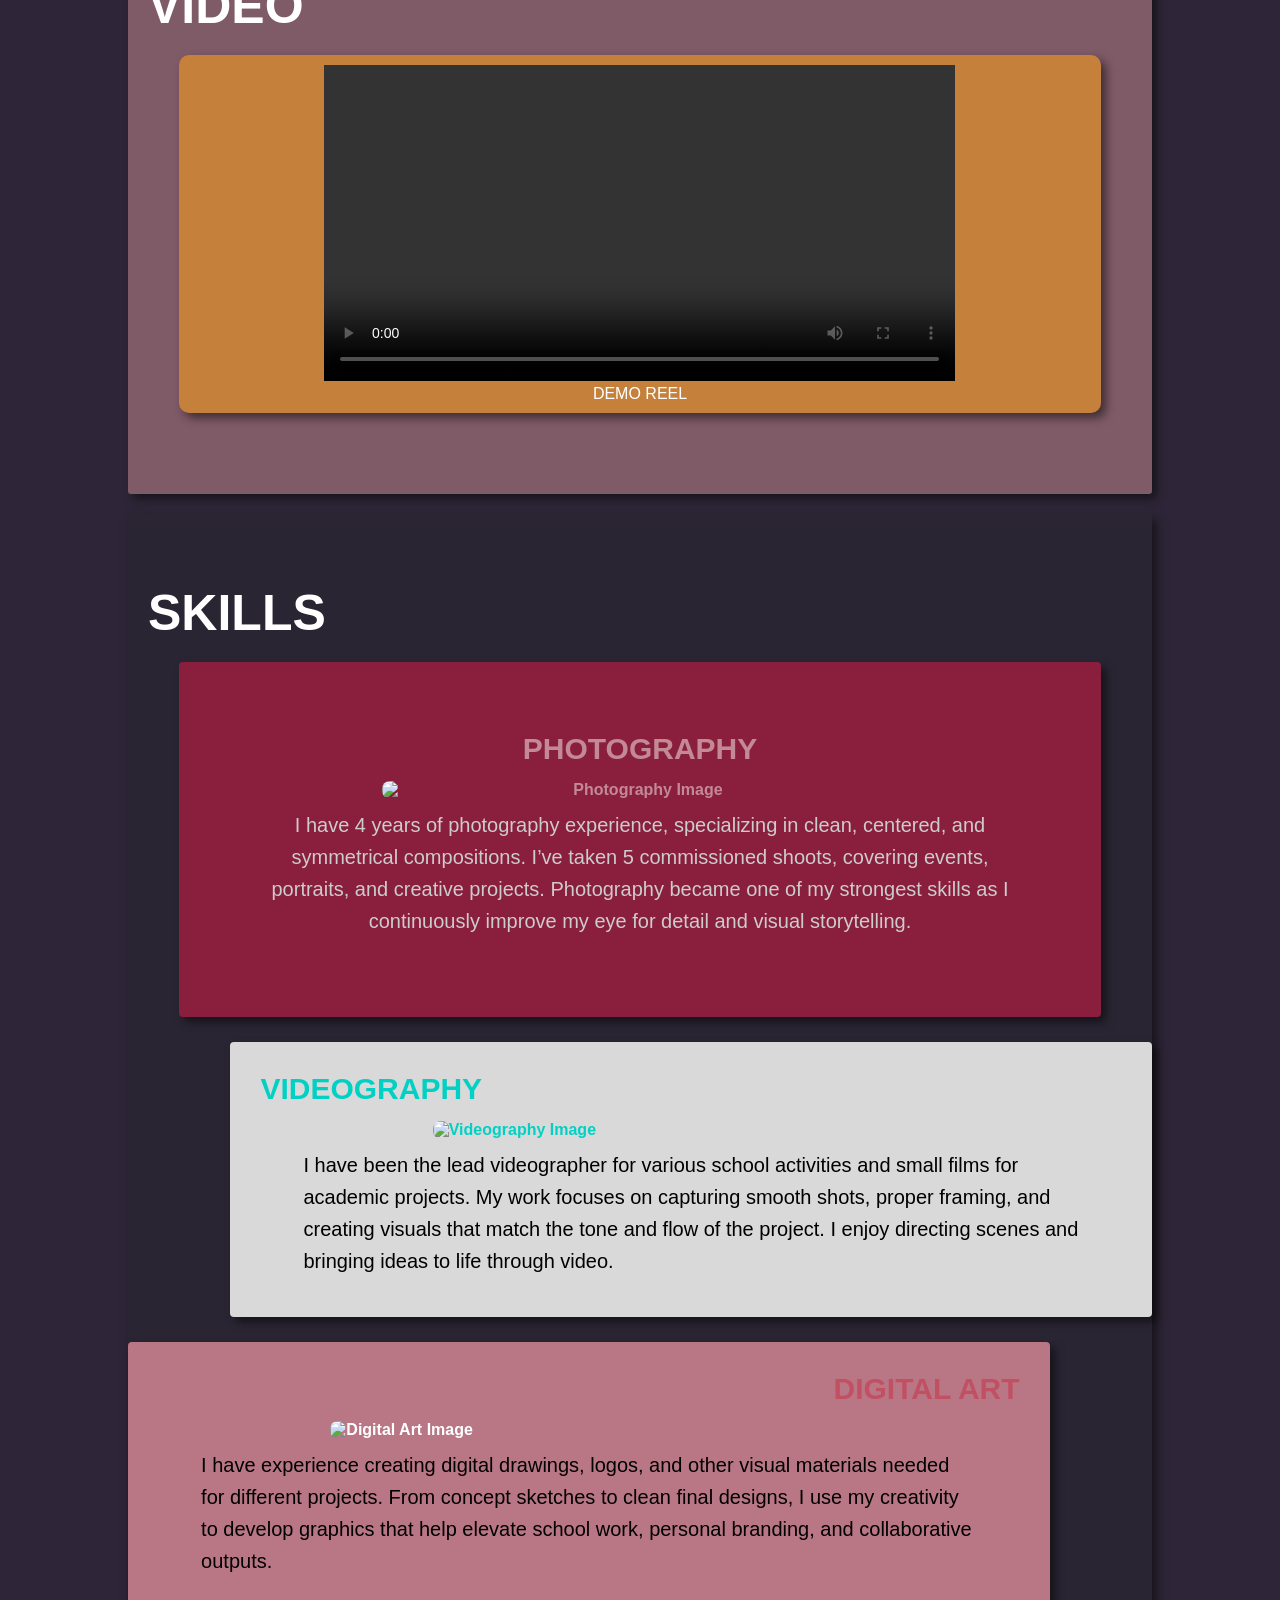
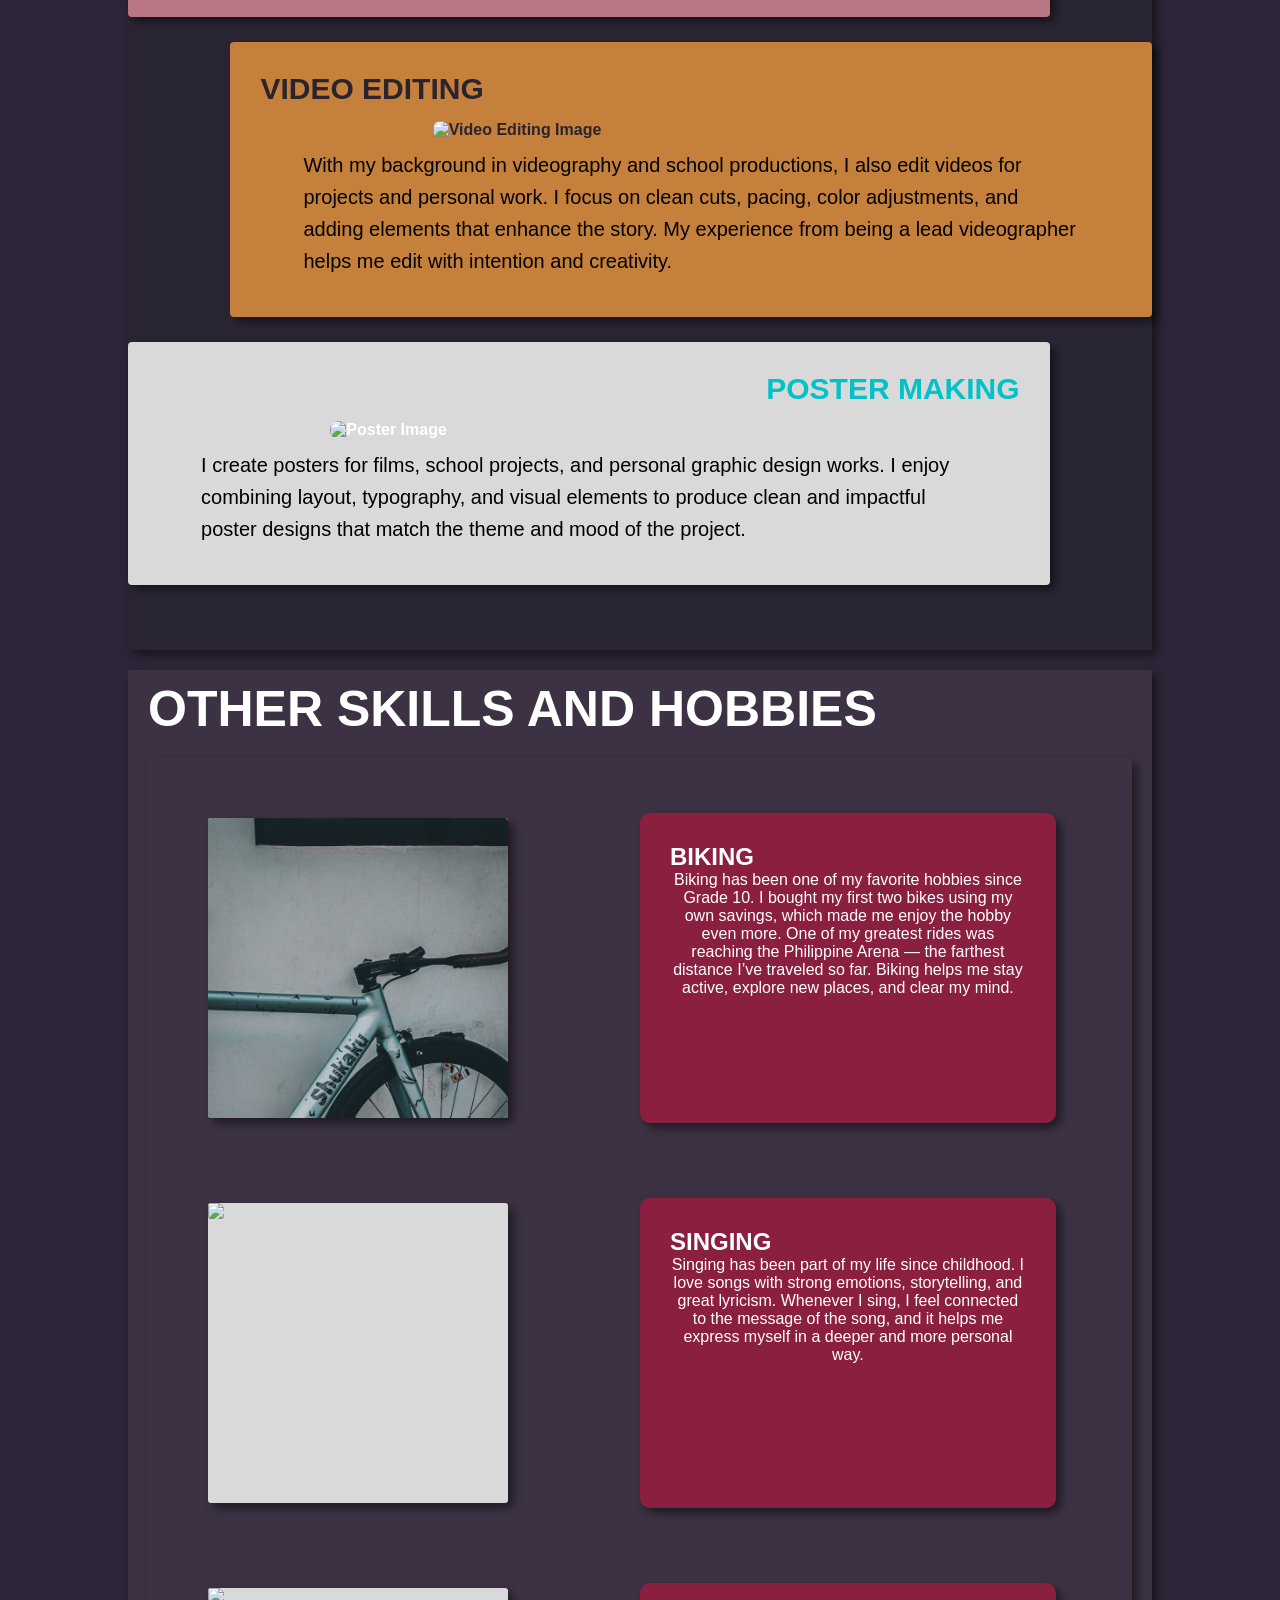
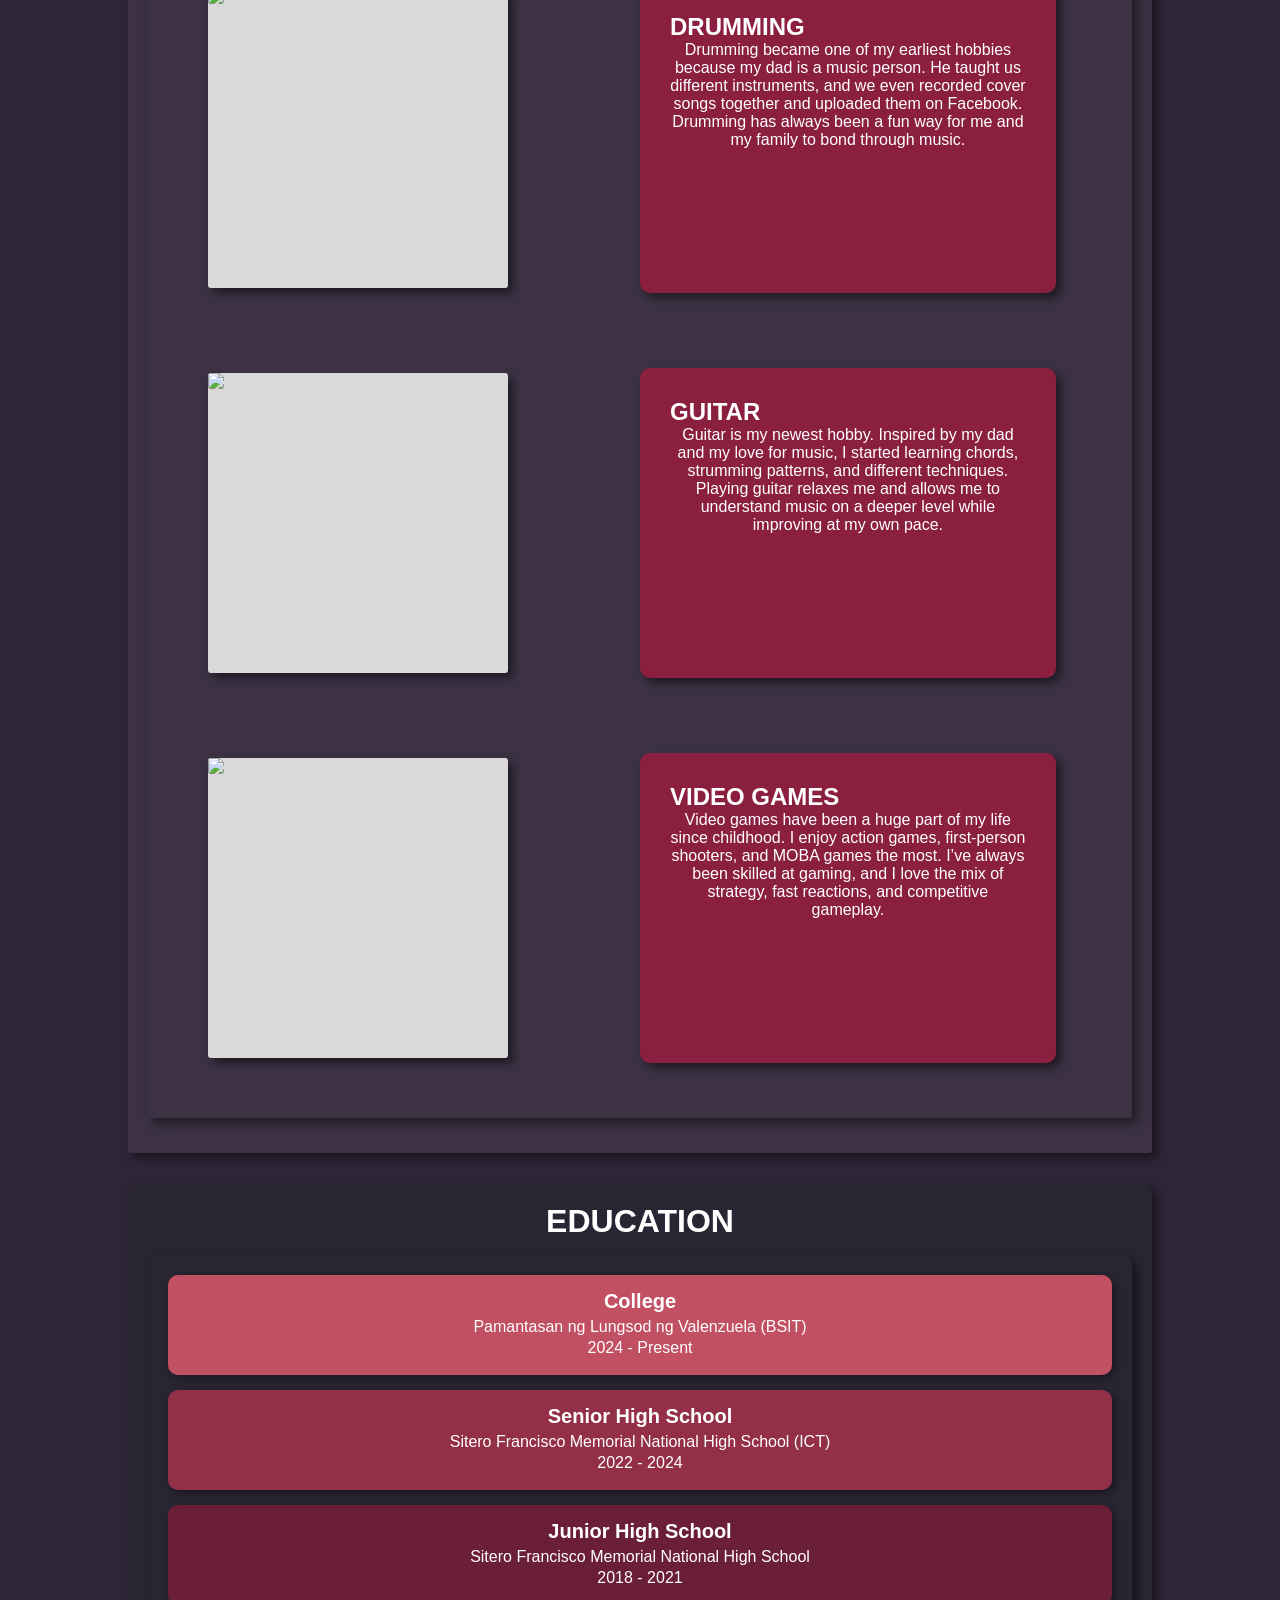
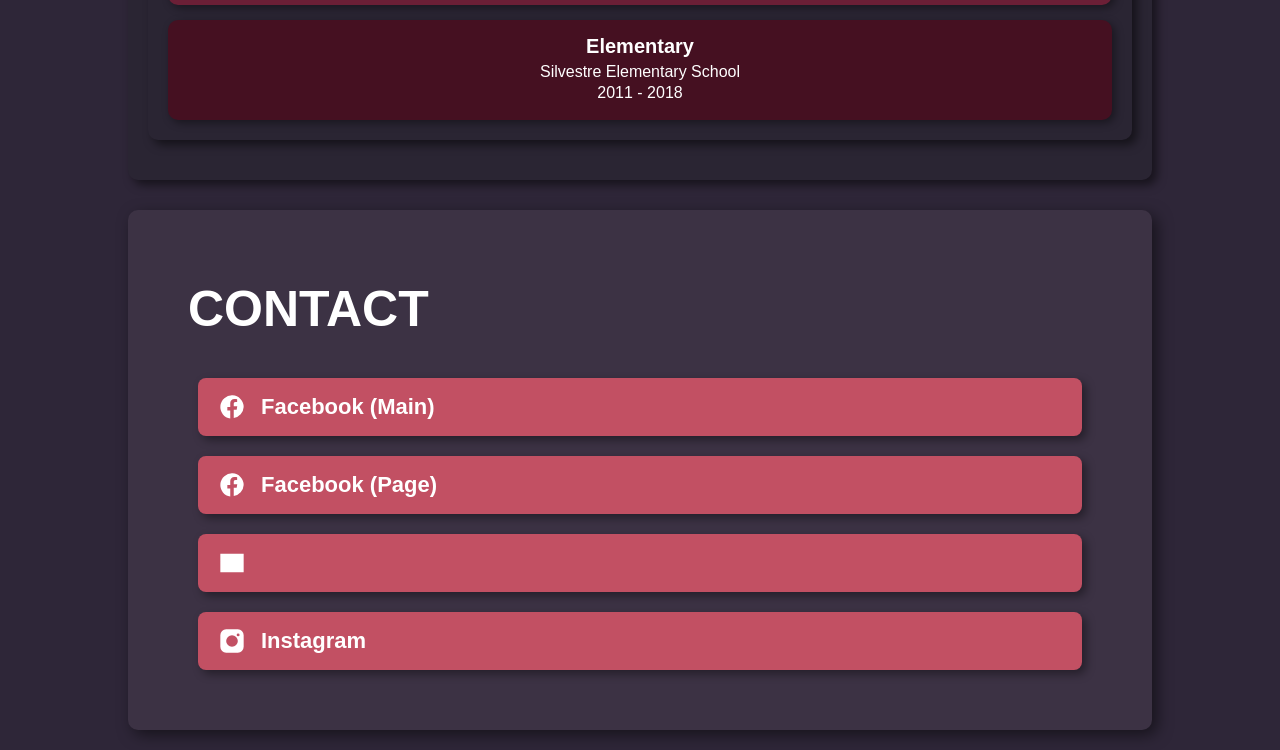
==== commit ed67d4a3: "Update index.html" ====
--- a/index.html
+++ b/index.html
@@ -4,21 +4,21 @@
             <meta charset="UTF-8">
             <meta name="viewport" content="width=device-width, initial-scale=1.0">
             <link rel="stylesheet" href="style.css">
-            <link rel="icon" href="../img&vid/Y_-_6.png" type="image/png">
+            <link rel="icon" href="Y_-_6.png" type="image/png">
             <title>Euane Rich M. Cortez</title>
         </head>
         <body>
 
         <header class="header">
             <div class="header-logo">
-                <img src="../img&vid/Y_-_6.png" alt="logo">
+                <img src="Y_-_6.png" alt="logo">
                 <p>YUWAN'S <span class="header-logo-span">PITIK</span></p>
             </div>
 
             <nav class="header-nav">
                 <ul>
-                    <a href="../html/index.html"><li>HOME</li></a>   
-                        <a href="../html/project.html"> <li>PROJECTS</li> </a>
+                    <a href="index.html"><li>HOME</li></a>   
+                        <a href="project.html"> <li>PROJECTS</li> </a>
                 </ul>
             </nav>
         </header>
@@ -26,7 +26,7 @@
         <!-- WELCOME -->
         <section class="section welcome">
             <div class="welcome-img">
-            <img src="../img&vid/text-welcome2.png" alt="">
+            <img src="text-welcome2.png" alt="">
             </div>
         </section>
 
@@ -69,7 +69,7 @@
             <h3 class="title">VIDEO</h3>
 
             <div class="box video-box">
-                <video class="video-img" src="../img&vid/demo-reel1.mp4" controls></video>
+                <video class="video-img" src="demo-reel1.mp4" controls></video>
 
                 <p class="video-text">
                   DEMO REEL
@@ -85,7 +85,7 @@
     <!-- PHOTOGRAPHY -->
     <div class="hobby-section photography">
         <h3>PHOTOGRAPHY</h3>
-        <img src="../img&vid/booth31.jpg" alt="Photography Image" class="hobby-img img-hobby">
+        <img src="booth31.jpg" alt="Photography Image" class="hobby-img img-hobby">
         <p class="hobby-text photo-text">
             I have 4 years of photography experience, specializing in clean, centered, and symmetrical compositions. 
             I’ve taken 5 commissioned shoots, covering events, portraits, and creative projects. Photography became one 
@@ -96,7 +96,7 @@
     <!-- VIDEOGRAPHY -->
     <div class="hobby-section videography">
         <h3>VIDEOGRAPHY</h3>
-        <img src="../img&vid/IMG_05551.jpg" alt="Videography Image" class="hobby-img img-hobby">
+        <img src="IMG_05551.jpg" alt="Videography Image" class="hobby-img img-hobby">
         <p class="hobby-text">
             I have been the lead videographer for various school activities and small films for academic projects. 
             My work focuses on capturing smooth shots, proper framing, and creating visuals that match the tone and flow 
@@ -107,7 +107,7 @@
     <!-- DIGITAL ART -->
     <div class="hobby-section digital-art">
         <h3>DIGITAL ART</h3>
-        <img src="../img&vid/digital-art.jpg" alt="Digital Art Image" class="hobby-img img-hobby">
+        <img src="digital-art.jpg" alt="Digital Art Image" class="hobby-img img-hobby">
         <p class="hobby-text">
             I have experience creating digital drawings, logos, and other visual materials needed for different projects. 
             From concept sketches to clean final designs, I use my creativity to develop graphics that help elevate 
@@ -118,7 +118,7 @@
     <!-- VIDEO EDITING -->
     <div class="hobby-section video-editing">
         <h3>VIDEO EDITING</h3>
-        <img src="../img&vid/editing1.jpg" alt="Video Editing Image" class="hobby-img img-hobby">
+        <img src="editing1.jpg" alt="Video Editing Image" class="hobby-img img-hobby">
         <p class="hobby-text">
             With my background in videography and school productions, I also edit videos for projects and personal work. 
             I focus on clean cuts, pacing, color adjustments, and adding elements that enhance the story. My experience 
@@ -129,7 +129,7 @@
     <!-- POSTER MAKING -->
     <div class="hobby-section poster-making">
         <h3>POSTER MAKING</h3>
-        <img src="../img&vid/poster1.png" alt="Poster Image" class="hobby-img img-hobby">
+        <img src="poster1.png" alt="Poster Image" class="hobby-img img-hobby">
         <p class="hobby-text">
             I create posters for films, school projects, and personal graphic design works. I enjoy combining layout, 
             typography, and visual elements to produce clean and impactful poster designs that match the theme and mood 
@@ -149,7 +149,7 @@
 
         <!-- A – IMAGE ONLY -->
         <div class="box hob-a">
-            <img src="../img&vid/biking.jpg" class="hob-img">
+            <img src="biking.jpg" class="hob-img">
             <p class="hob-text"></p>
         </div>
 
@@ -166,7 +166,7 @@
 
         <!-- C – IMAGE ONLY -->
         <div class="box hob-c">
-            <img src="../img&vid/singing.jpg" class="hob-img">
+            <img src="singing.jpg" class="hob-img">
             <p class="hob-text"></p>
         </div>
 
@@ -182,7 +182,7 @@
 
         <!-- E – IMAGE ONLY -->
         <div class="box hob-e">
-            <img src="../img&vid/drumming.jpg" class="hob-img">
+            <img src="drumming.jpg" class="hob-img">
             <p class="hob-text"></p>
         </div>
 
@@ -198,7 +198,7 @@
 
         <!-- G – IMAGE ONLY -->
         <div class="box hob-g">
-            <img src="../img&vid/guitar.jpg" class="hob-img">
+            <img src="guitar.jpg" class="hob-img">
             <p class="hob-text"></p>
         </div>
 
@@ -214,7 +214,7 @@
 
         <!-- I – IMAGE ONLY -->
         <div class="box hob-i">
-            <img src="../img&vid/videogames.jpg" class="hob-img">
+            <img src="videogames.jpg" class="hob-img">
             <p class="hob-text"></p>
         </div>
 
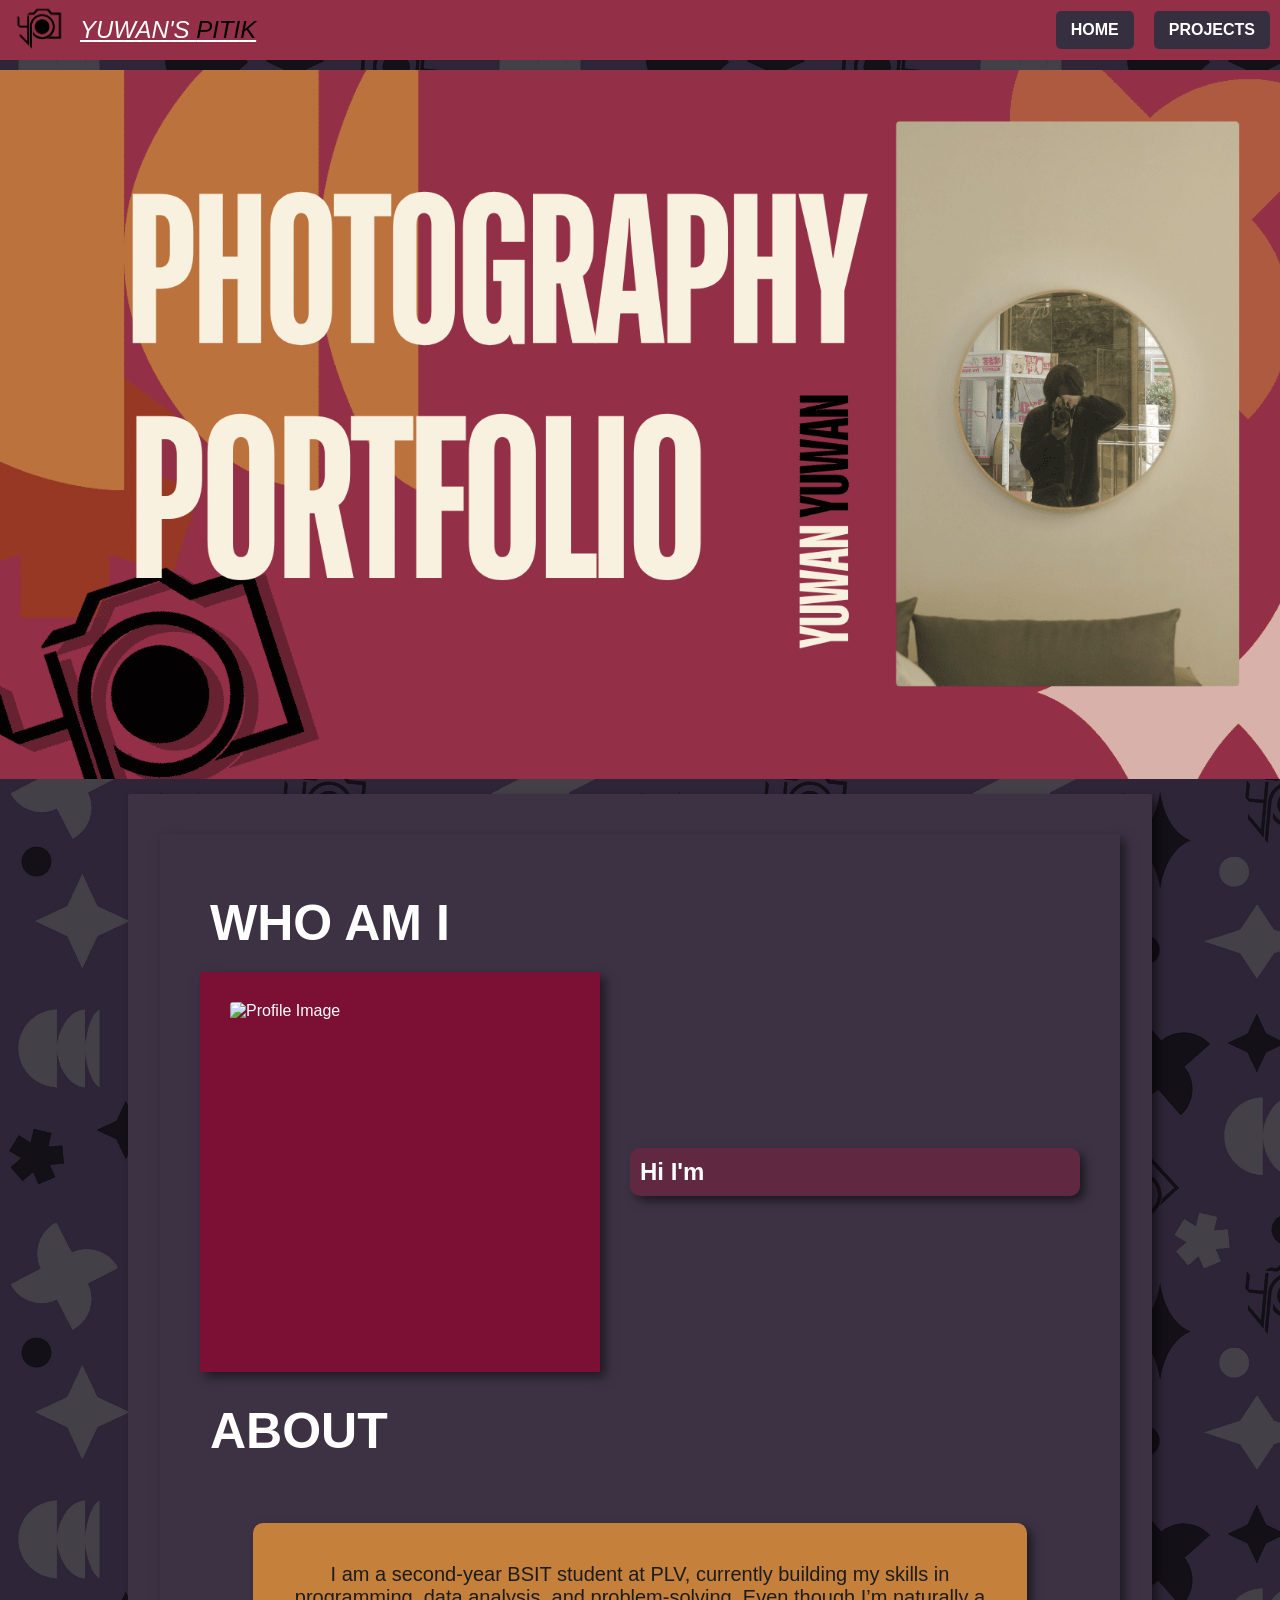
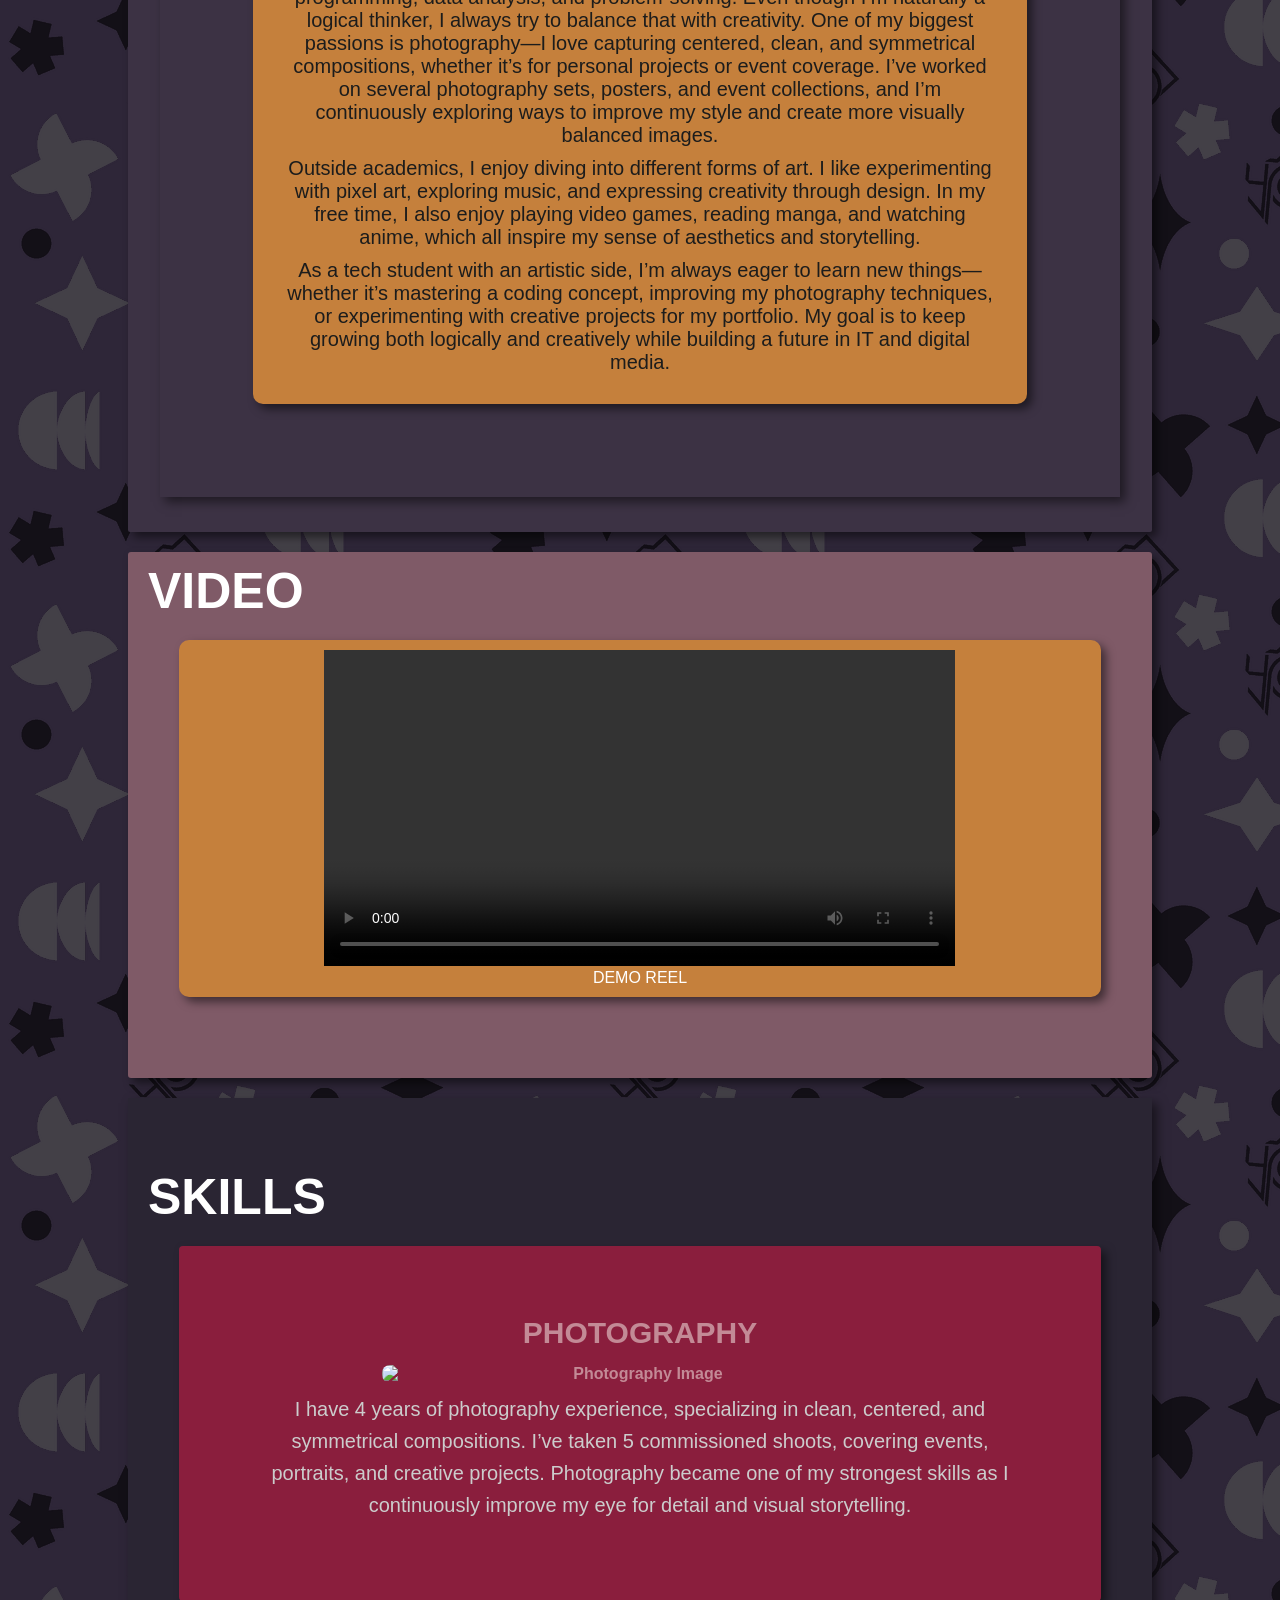
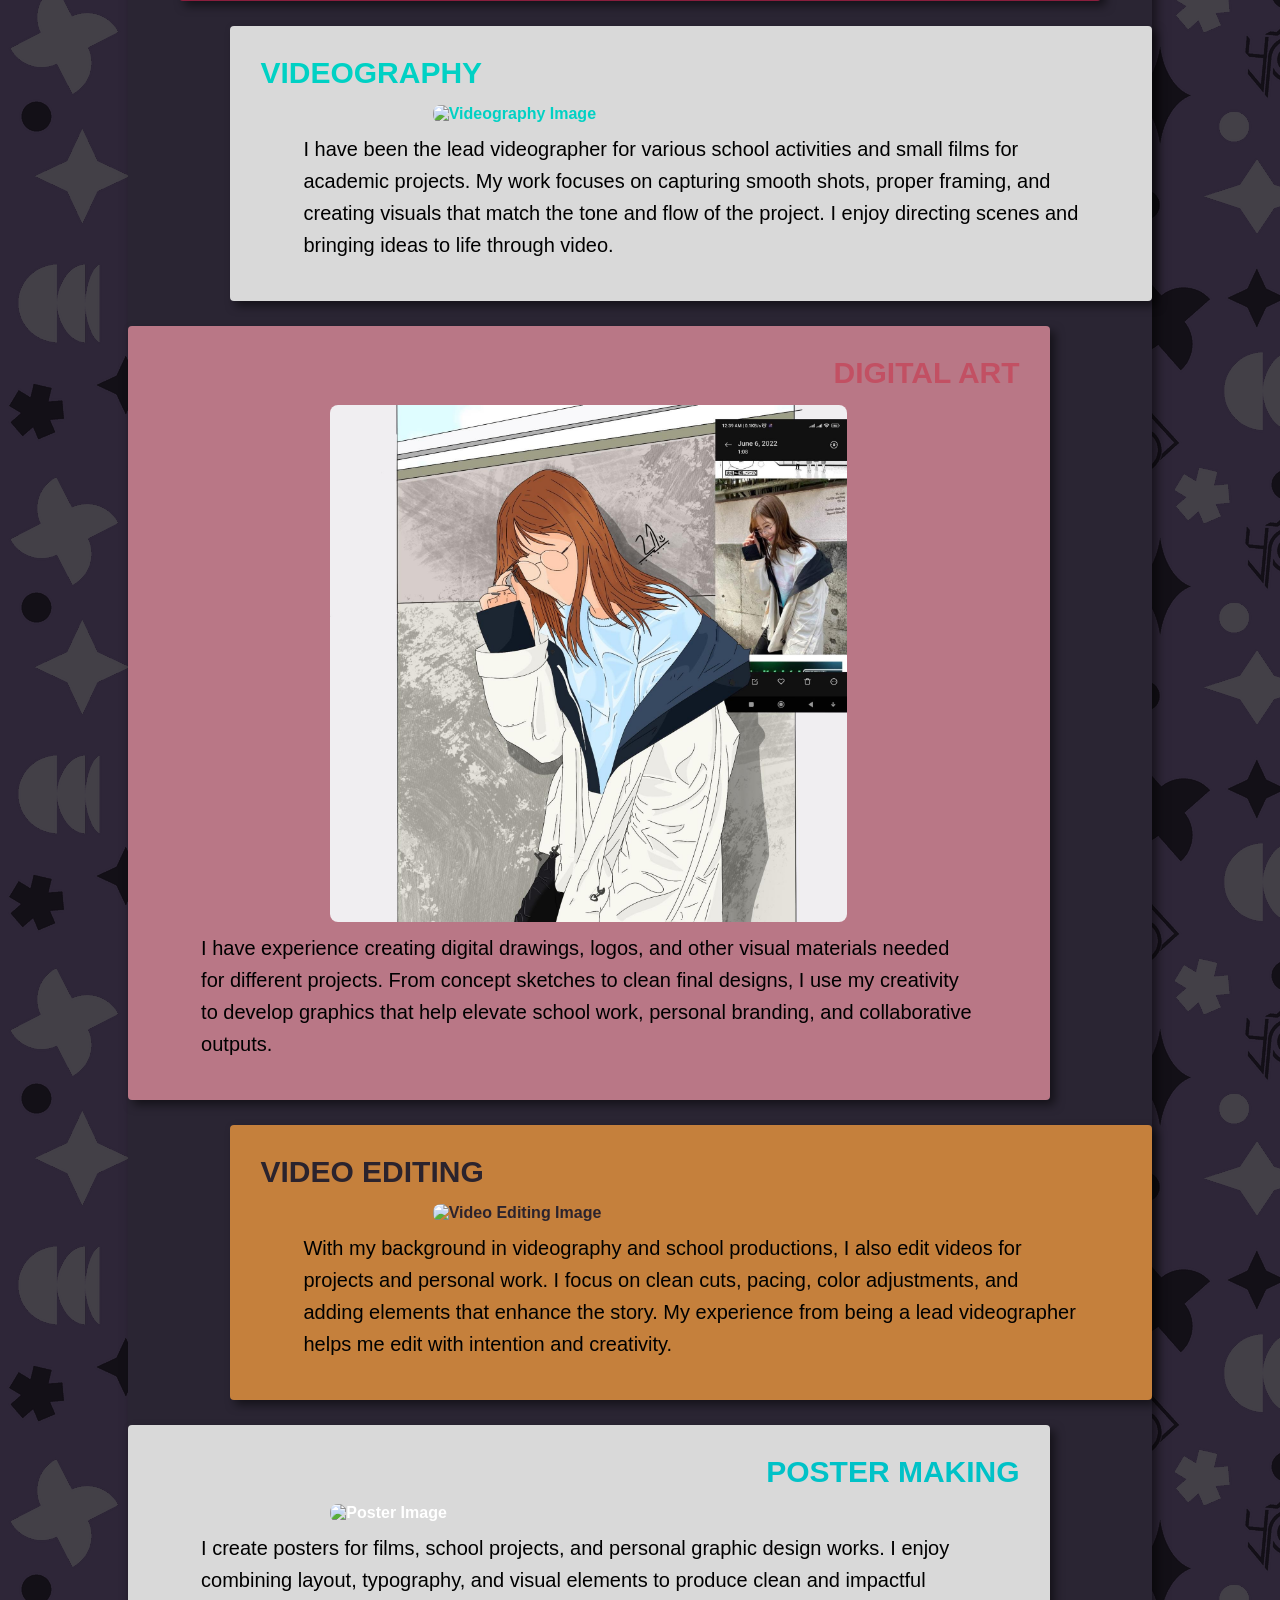
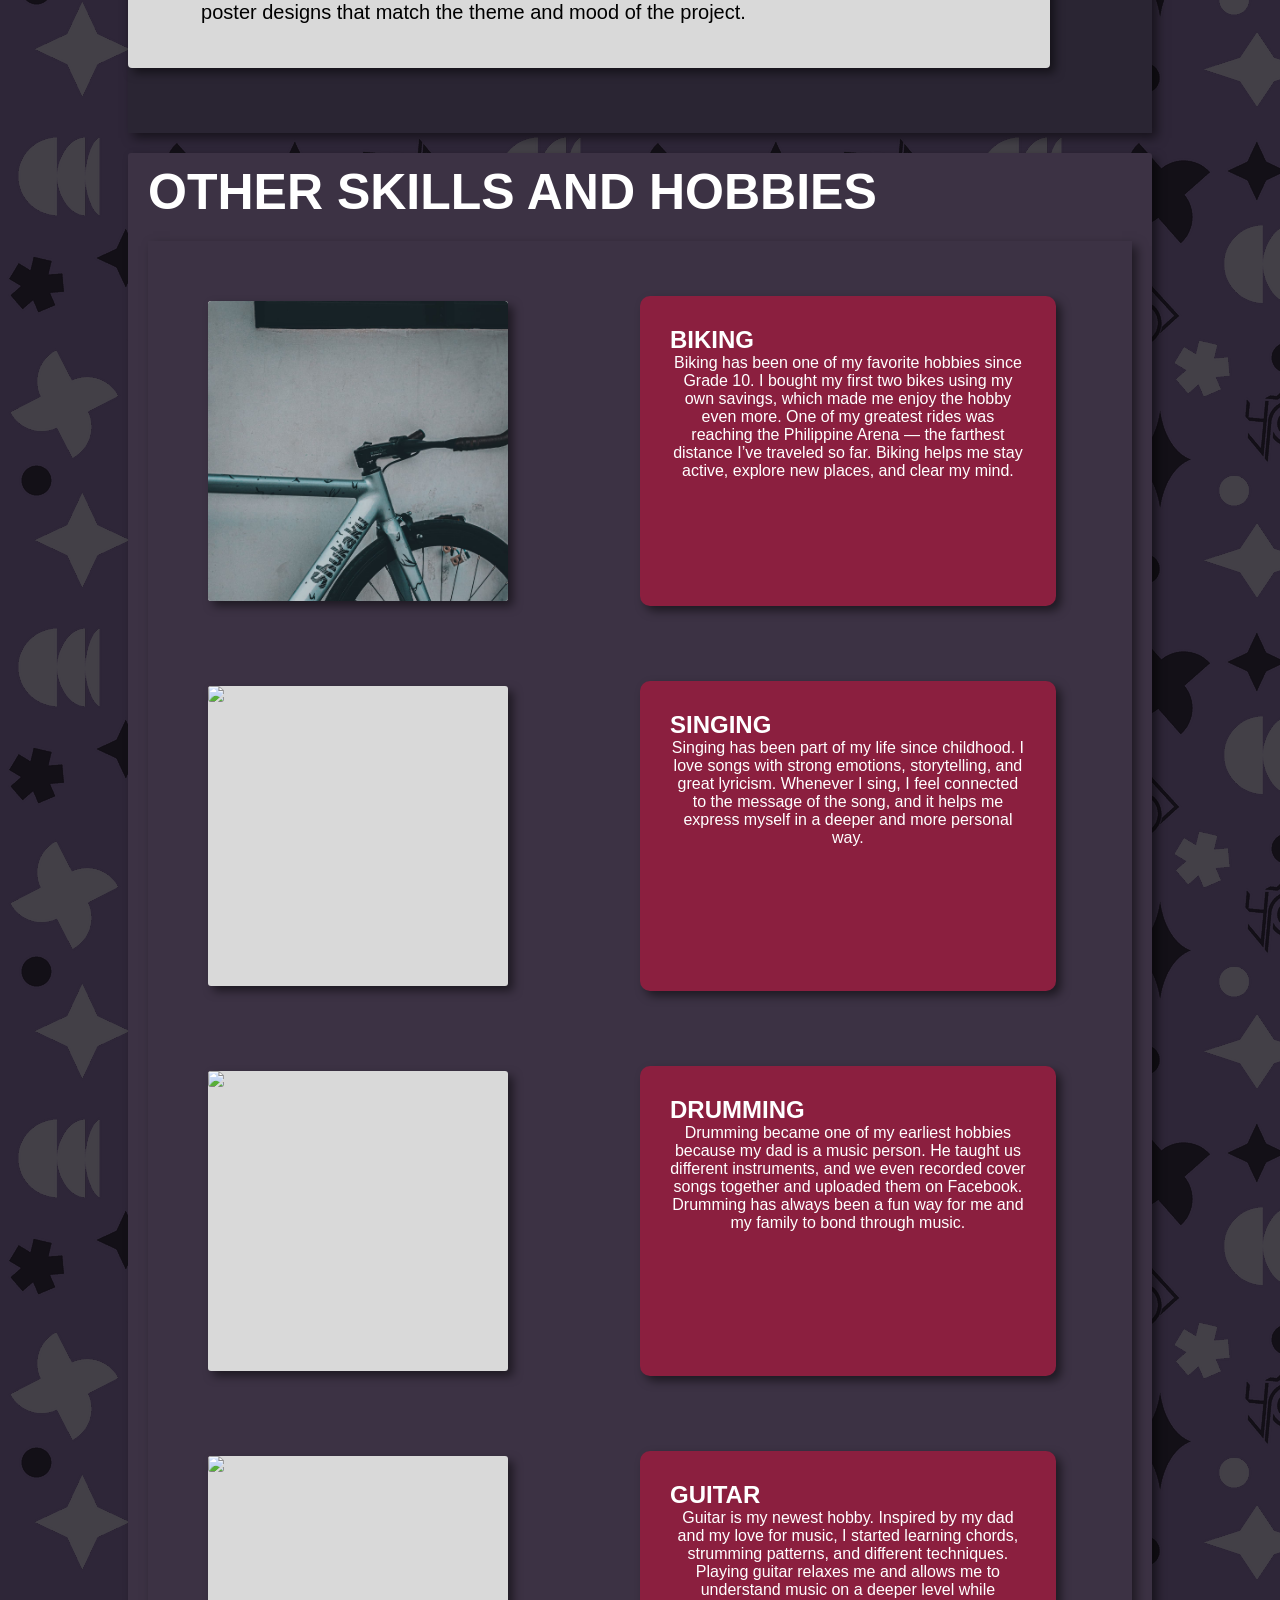
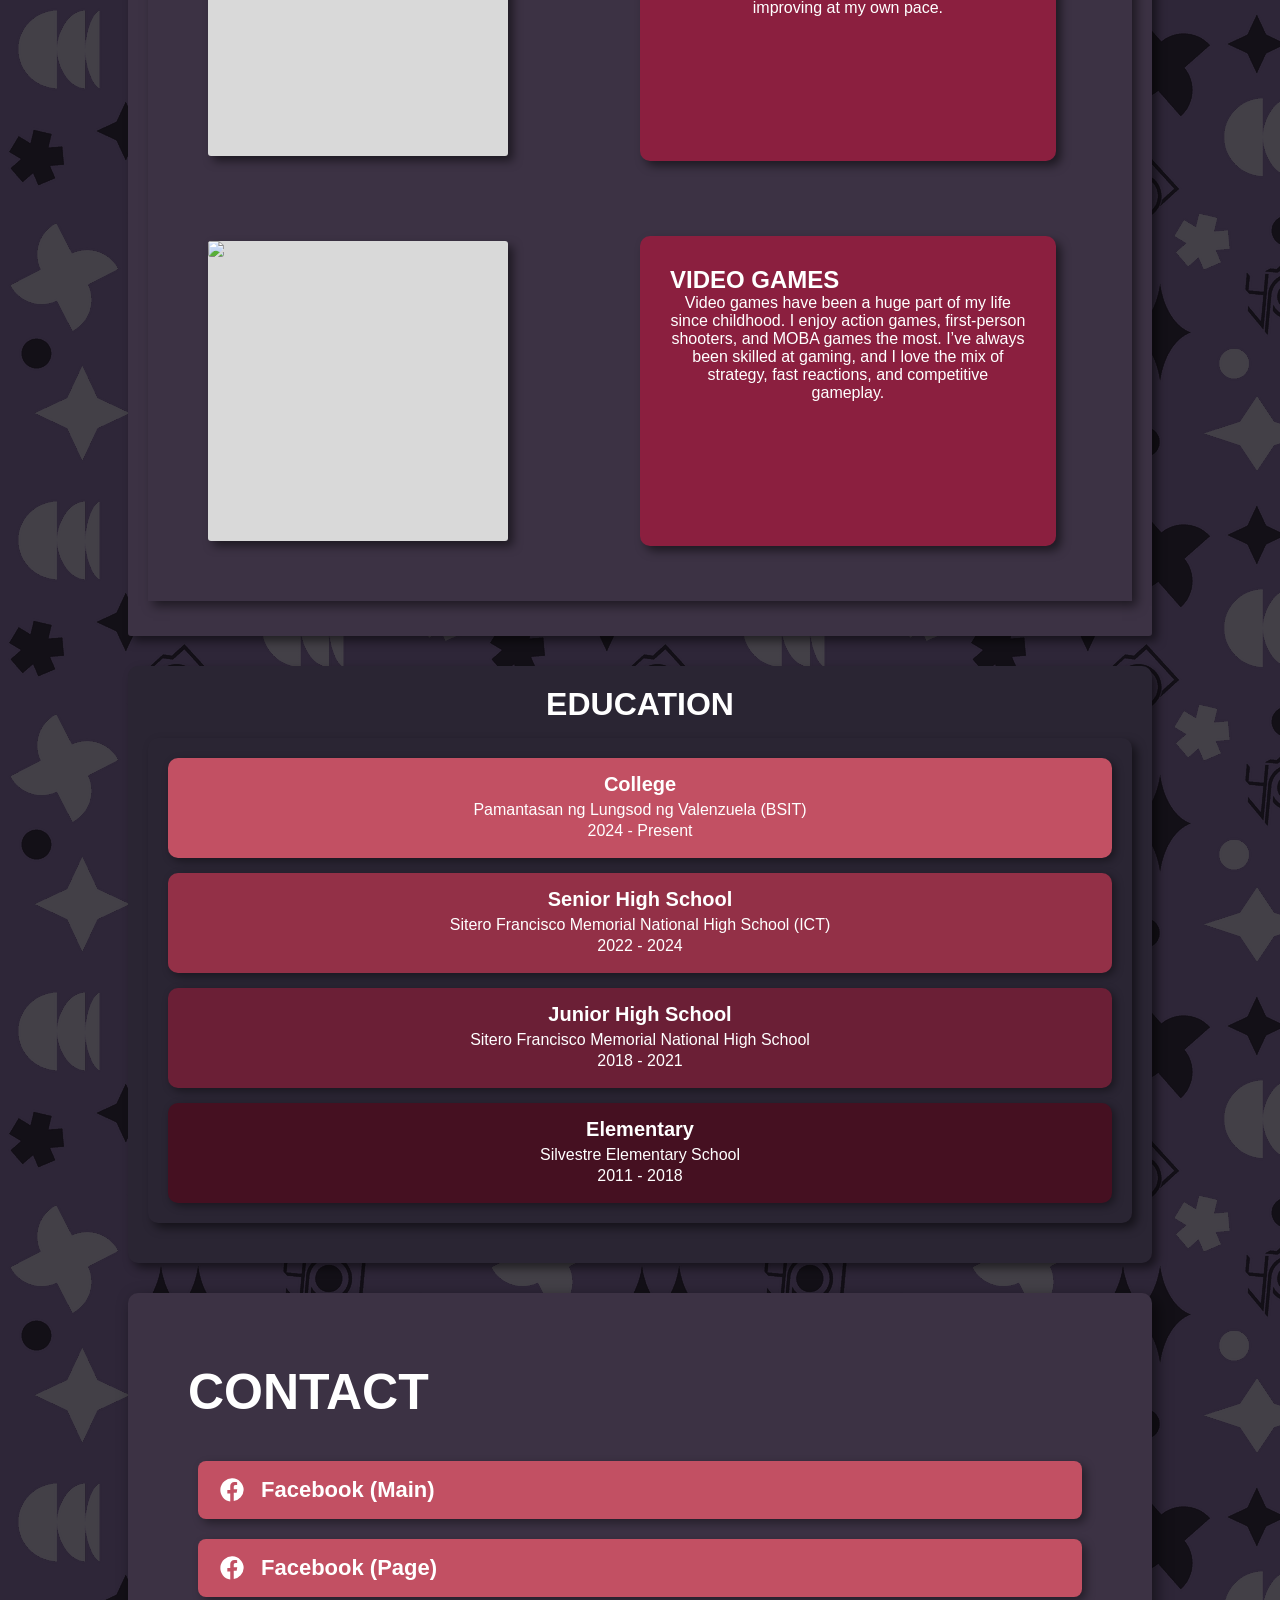
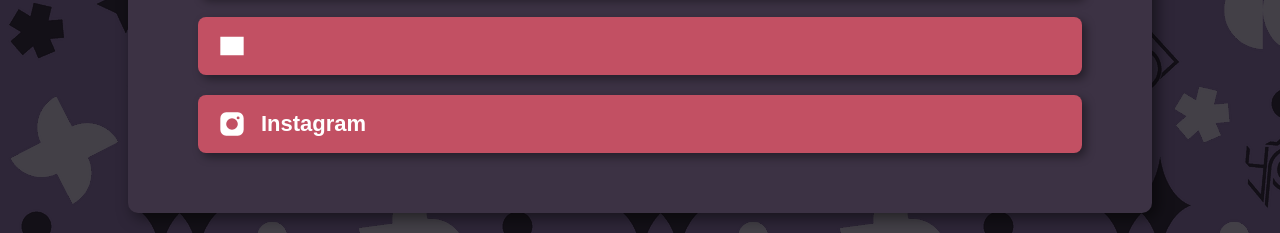
==== commit 0d3e183d: "Update index.html" ====
--- a/index.html
+++ b/index.html
@@ -266,7 +266,7 @@
 
     <div class="contact-box">
 
-        <a href="https://www.facebook.com/yuwan" target="_blank" class="contact-item">
+        <a href="https://www.facebook.com" target="_blank" class="contact-item">
             <!-- Facebook SVG -->
             <svg xmlns="http://www.w3.org/2000/svg" viewBox="0 0 24 24">
                 <path d="M22 12a10 10 0 1 0-11.5 9.9v-7H8v-3h2.5V9a3.5 3.5 0 0 1 3.7-3.9c1.1 0 2.2.2 2.2.2v2.5H15c-1.2 0-1.5.8-1.5 1.6v2h3l-.5 3h-2.5v7A10 10 0 0 0 22 12"/>
@@ -274,7 +274,7 @@
             Facebook (Main)
         </a>
 
-        <a href="https://www.facebook.com/profile.php?id=100093427706716" target="_blank" class="contact-item">
+        <a href="https://www.facebook.com" target="_blank" class="contact-item">
             <svg xmlns="http://www.w3.org/2000/svg" viewBox="0 0 24 24">
                 <path d="M22 12a10 10 0 1 0-11.5 9.9v-7H8v-3h2.5V9a3.5 3.5 0 0 1 3.7-3.9c1.1 0 2.2.2 2.2.2v2.5H15c-1.2 0-1.5.8-1.5 1.6v2h3l-.5 3h-2.5v7A10 10 0 0 0 22 12"/>
             </svg>
@@ -289,7 +289,7 @@
             <!-- yuwanspitik@gmail.com -->
         </a>
 
-        <a href="https://instagram.com/yuwans_pitik" target="_blank" class="contact-item">
+        <a href="https://instagram.com/yuwanuone" target="_blank" class="contact-item">
             <!-- Instagram SVG -->
             <svg xmlns="http://www.w3.org/2000/svg" viewBox="0 0 24 24">
                 <path d="M7 2h10a5 5 0 0 1 5 5v10a5 5 0 0 1-5 5H7a5 5 0 0 1-5-5V7a5 5 0 0 1 5-5m5 5a5 5 0 1 0 5 5a5 5 0 0 0-5-5m6.5-.25a1.25 1.25 0 1 0-1.25 1.25a1.25 1.25 0 0 0 1.25-1.25"/>
--- a/style.css
+++ b/style.css
@@ -17,7 +17,7 @@
 
 body {
     background: #2E2638;
-    background-image: url(../img&vid/body-tile-bg.png);
+    background-image: url(body-tile-bg.png);
     color: white;
     font-family: sans-serif, Arial, Helvetica, sans-serif;
 }
@@ -110,7 +110,7 @@
    WELCOME SECTION
 ========================================================= */
 .welcome {
-    background-image: url("../img&vid/bg-welcome.png");
+    background-image: url("bg-welcome.png");
     background-size: cover;
     background-repeat: no-repeat;
     background-position: center;
@@ -802,4 +802,4 @@
 .spacer{
 
     height: 20px;
-}+}
